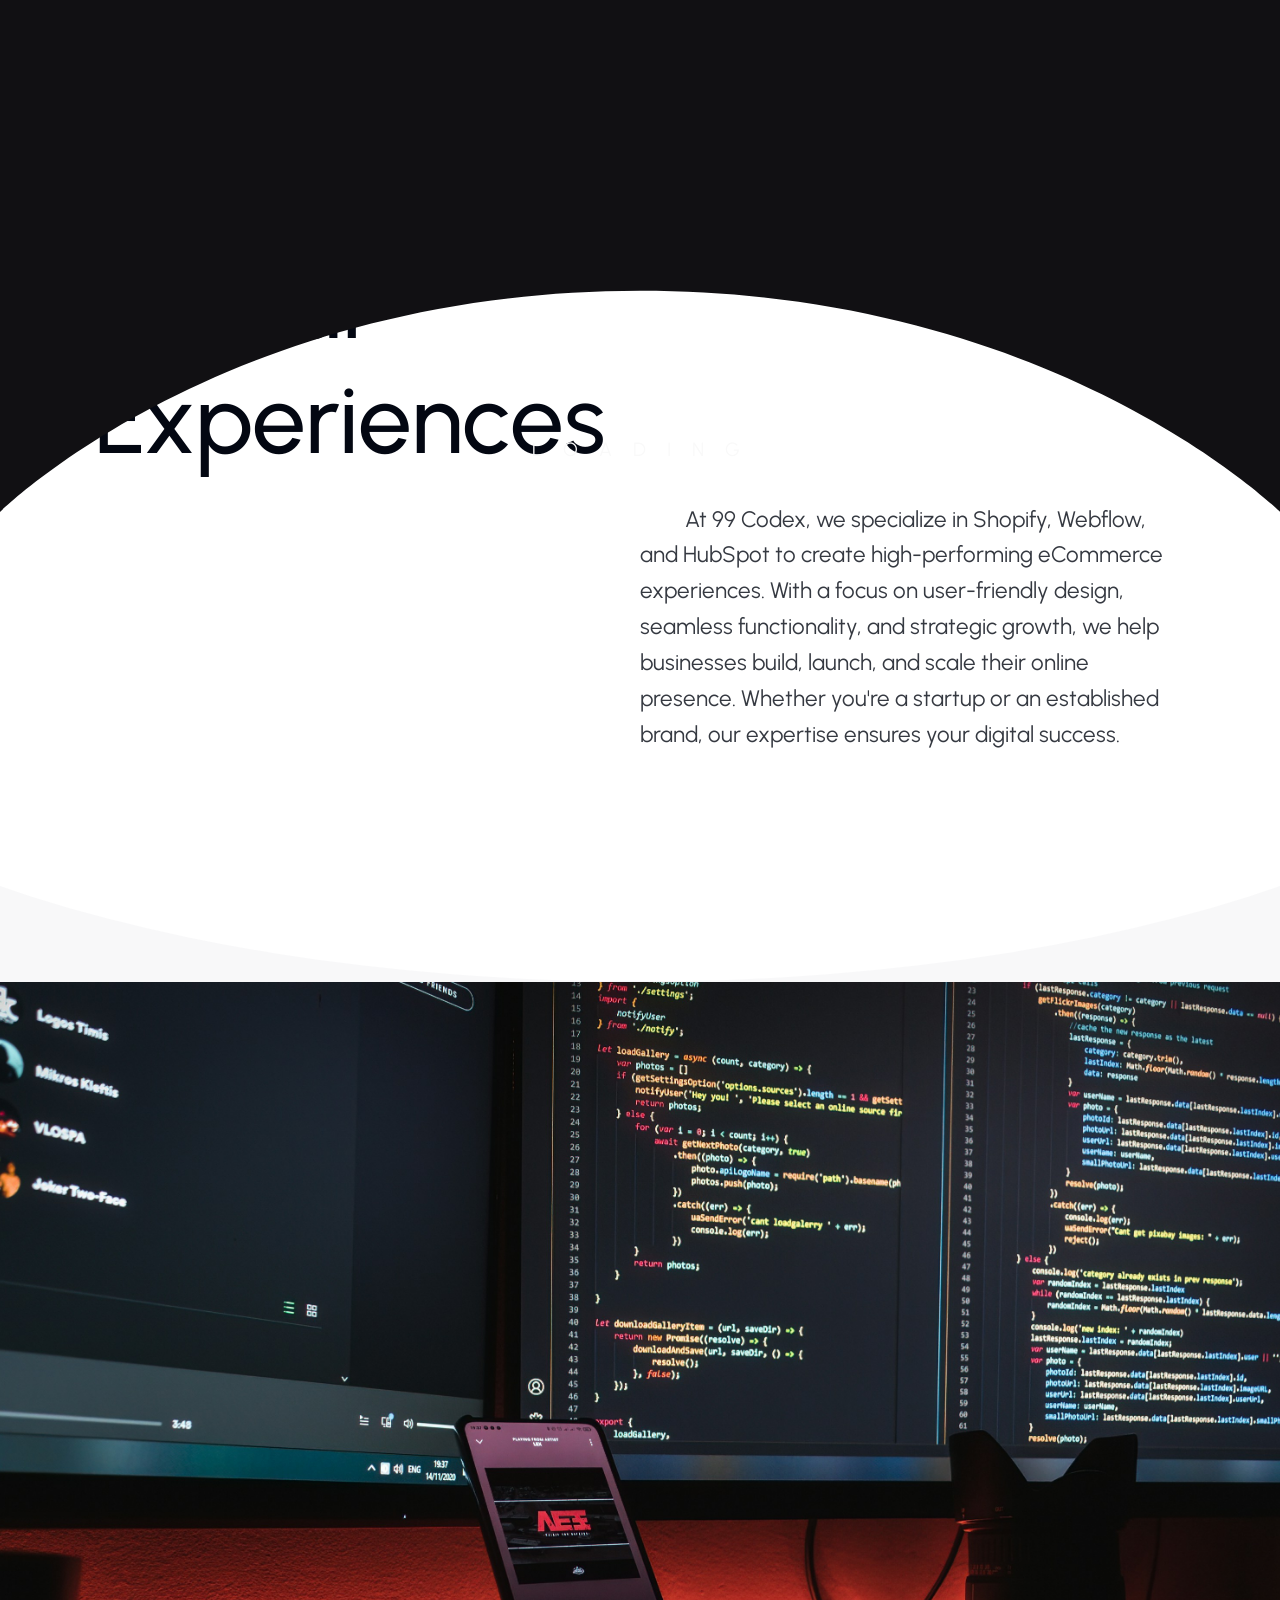
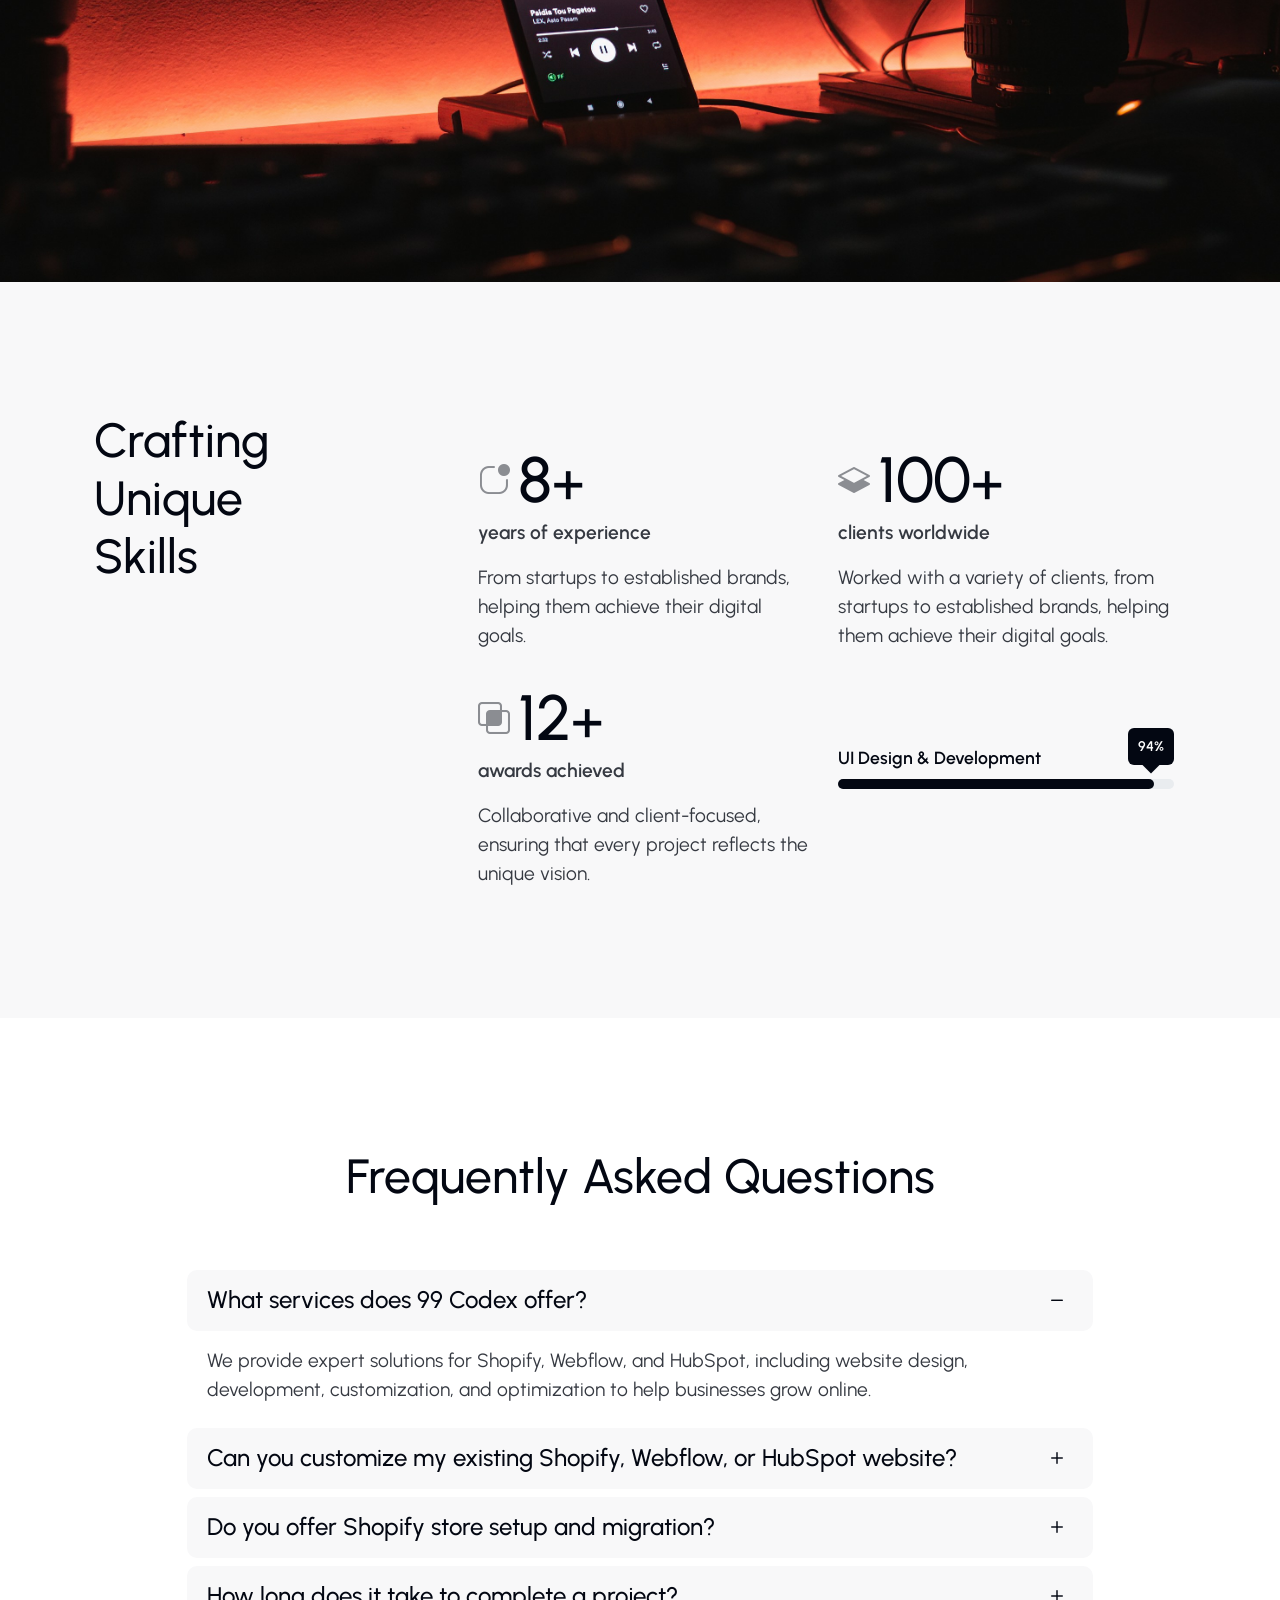
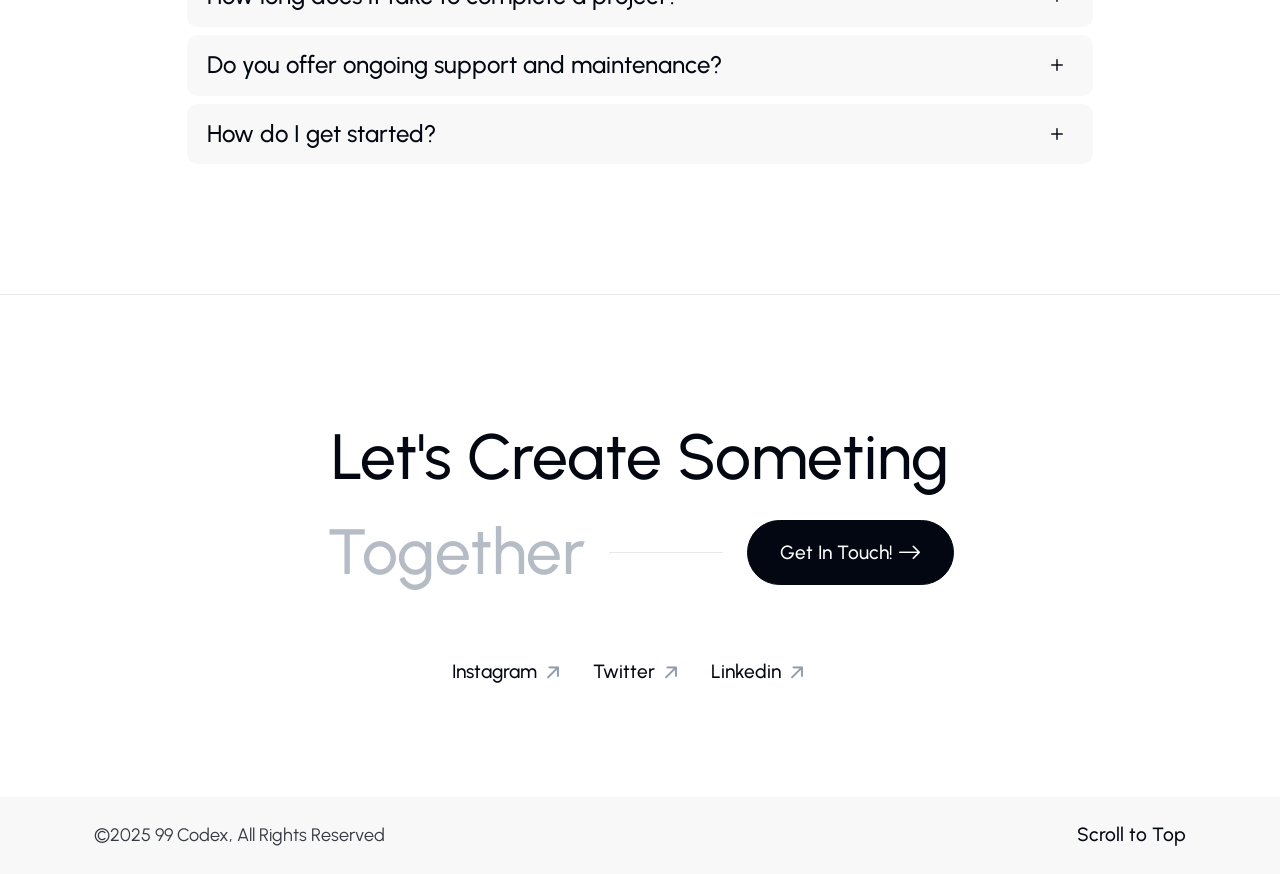
==== about.html @ dcf8f4c6 "site code" ====
<!doctype html>
<html class="no-js" lang="en">

<head>
	<meta charset="UTF-8">
	<meta name="description" content="">
	<meta http-equiv="X-UA-Compatible" content="IE=edge">
	<meta name="viewport" content="width=device-width, initial-scale=1, shrink-to-fit=no">
	<!-- The above 4 meta tags *must* come first in the head; any other head content must come *after* these tags -->

	<!-- Title  -->
	<title>99 CODEX</title>

	<!-- Favicon  -->
	<link rel="icon" href="assets/img/fav.png">

	<!-- ***** All CSS Files ***** -->

	<!-- Style css -->
	<link rel="stylesheet" href="assets/css/style.css">

</head>

<body>
	<!-- ***** Magic Cursor Area Start ***** -->
	<div id="magic-cursor">
		<div id="cursor"></div>
	</div>
	<!-- ***** Magic Cursor Area End ***** -->

	<!-- ***** Preloader Area Start ***** -->
	<div class="preloader">
		<svg viewBox="0 0 1000 1000" preserveAspectRatio="none">
			<path id="loader" d="M0,1005S175,995,500,995s500,5,500,5V0H0Z"></path>
		</svg>

		<!-- Loader Container -->
		<div class="loader-container">
			<div class="loaded">
				<span>L</span>
				<span>O</span>
				<span>A</span>
				<span>D</span>
				<span>I</span>
				<span>N</span>
				<span>G</span>
			</div>
		</div>
	</div>
	<!-- ***** Preloader Area End ***** -->

	<!-- ***** Main Area Start ***** -->
	<div class="main">
		<!-- ***** Header Start ***** -->
		<header id="header">
			<!-- Navbar -->
			<nav class="navbar navbar-expand">
				<div class="container header">
					<!-- Navbar Brand-->
					<div class="magnetic">
						<div class="magnetic">
							<a class="navbar-brand" href="index.html">
								<img class="logo-img" src="assets/img/logo-nbg.png">
							</a>
						</div>
					</div>
					<div class="ms-auto"></div>

					<!-- Navbar Nav -->
					<ul class="navbar-nav items d-none d-md-block">
						<li class="nav-item">
							<a href="index.html" class="nav-link">Home</a>
						</li>
						<li class="nav-item">
							<a href="portfolio.html" class="nav-link">Works</a>
						</li>
						<li class="nav-item">
							<a href="about.html" class="nav-link active">About</a>
						</li>
						<li class="nav-item">
							<a href="contact.html" class="nav-link">Contact</a>
						</li>
					</ul>

					<!-- Navbar Toggler -->
					<div class="navbar-toggler scrolled" data-bs-toggle="offcanvas" data-bs-target="#offcanvasRight">
						<div class="navbar-header">
							<div class="content">
								<div class="toggler-icon"></div>
								<span class="title">Menu</span>
							</div>
						</div>
					</div>

				</div>
			</nav>

			<div id="navbar-main" class="main">
				
			</div>
		</header>
		<!-- ***** Header End ***** -->

		<!-- ***** Main Wrapper Start ***** -->
		<div id="main-wrapper" class="main-wrapper">

			<!-- ***** Breadcrumb Area Start ***** -->
			<section id="home" class="breadcrumb-section">
				<div class="container">
					<div class="row justify-content-center align-items-center">
						<div class="col-12">
							<!-- Content -->
							<div class="content d-flex flex-column justify-content-between">
								<div class="heading w-60">
									<h1 class="title">Smart <img src="assets/img/ceo.jpeg" alt=""></h1>
									<div class="flex ms-auto">
										<span class="line animate-line my-3 my-md-0"></span>
										<h1 class="title">Digital Experiences</h1>
									</div>
								</div>
								<p class="sub-title w-50 mt-4 ms-auto">&nbsp; &nbsp; &nbsp; &nbsp; &nbsp;At 99 Codex, we specialize in Shopify, Webflow, and HubSpot to create high-performing eCommerce experiences. With a focus on user-friendly design, seamless functionality, and strategic growth, we help businesses build, launch, and scale their online presence. Whether you're a startup or an established brand, our expertise ensures your digital success.</p>
							</div>
						</div>
					</div>
				</div>
			</section>
			<!-- ***** Breadcrumb Area End ***** -->

			<!-- ***** Rounded Div Wrapper Area Start ***** -->
			<div class="content-round">
				<div class="rounded-div-wrapper">
					<div class="rounded-div">
						<div class="rounded-div-background"></div>
					</div>
				</div>
			</div>
			<!-- ***** Rounded Div Wrapper Area End ***** -->

		

			<section class="animated-image-container primary-bg p-0">
				<img class="animated-image" src="assets/img/aboutbanner.jpg" alt="">
			</section>

			<!-- ***** Skills Area Start ***** -->
			<section class="awards skills sticky primary-bg">
				<div class="container">
					<div class="row justify-content-between">
						<div class="col-12 col-lg-3">
							<!-- Intro -->
							<div class="intro">
								<h3 class="title">Crafting Unique Skills</h3>
							</div>
						</div>
						<div class="col-12 col-lg-8">
							<div class="row items">
								<!-- Item -->
								<div class="col-12 col-md-6 item">
									<div class="content">
										<div class="heading d-flex align-items-center">
											<i class="icon bi bi-app-indicator"></i>
											<h2 class="title m-0 ms-2">8<small>+</small></h2>
										</div>
										<span>years of experience</span>
										<p class="mt-3">From startups to established brands, helping them achieve their digital goals.</p>
									</div>
								</div>
								<!-- Item -->
								<div class="col-12 col-md-6 item">
									<div class="content">
										<div class="heading d-flex align-items-center">
											<i class="icon bi bi-layers-half"></i>
											<h2 class="title m-0 ms-2">100<small>+</small></h2>
										</div>
										<span>clients worldwide</span>
										<p class="mt-3">Worked with a variety of clients, from startups to established brands, helping them achieve their digital goals.</p>
									</div>
								</div>
								<!-- Item -->
								<div class="col-12 col-md-6 item">
									<div class="content">
										<div class="heading d-flex align-items-center">
											<i class="icon bi bi-intersect"></i>
											<h2 class="title m-0 ms-2">12<small>+</small></h2>
										</div>
										<span>awards achieved</span>
										<p class="mt-3">Collaborative and client-focused, ensuring that every project reflects the unique vision.</p>
									</div>
								</div>
								<!-- Item -->
								<div class="col-12 col-md-6 item align-self-center">
									<div id="skills" class="content mt-5 mt-md-0">
										<div class="progress">
											<span class="title">UI Design & Development</span>
											<div class="progress-bar" data-progress="94">
												<span>94%</span>
											</div>
										</div>
									</div>
								</div>
							</div>
						</div>
					</div>

					
				</div>
			</section>
			<!-- ***** Skills Area End ***** -->

			<!-- ***** FAQ Area Start ***** -->
			<section class="faq">
				<div class="container">
					<div class="row justify-content-center">
						<div class="col-12 text-center">
							<!-- Intro -->
							<div class="intro">
								<h3 class="title">Frequently Asked Questions</h3>
							</div>
						</div>
					</div>

					<div class="row justify-content-center mt-4">
						<div class="col-12 col-md-10">
							<!-- Brilio Accordion -->
							<div class="accordion accordion-flush" id="brilio-accordion">
								<!-- Accordion Item -->
								<div class="accordion-item">
									<h4 class="accordion-header">
										<button class="accordion-button collapsed" type="button" data-bs-toggle="collapse" data-bs-target="#collapseOne">
											What services does 99 Codex offer?
										</button>
									</h4>
									<div id="collapseOne" class="accordion-collapse collapse show" data-bs-parent="#brilio-accordion">
										<div class="accordion-body">We provide expert solutions for Shopify, Webflow, and HubSpot, including website design, development, customization, and optimization to help businesses grow online.</div>
									</div>
								</div>

								<!-- Accordion Item -->
								<div class="accordion-item">
									<h4 class="accordion-header">
										<button class="accordion-button collapsed" type="button" data-bs-toggle="collapse" data-bs-target="#collapseTwo">
											Can you customize my existing Shopify, Webflow, or HubSpot website?
										</button>
									</h4>
									<div id="collapseTwo" class="accordion-collapse collapse" data-bs-parent="#brilio-accordion">
										<div class="accordion-body">Yes! We can modify, optimize, and enhance your existing website to improve its design, functionality, and performance.</div>
									</div>
								</div>

								<!-- Accordion Item -->
								<div class="accordion-item">
									<h4 class="accordion-header">
										<button class="accordion-button collapsed" type="button" data-bs-toggle="collapse" data-bs-target="#collapseThree">
											Do you offer Shopify store setup and migration?
										</button>
									</h4>
									<div id="collapseThree" class="accordion-collapse collapse" data-bs-parent="#brilio-accordion">
										<div class="accordion-body">Absolutely! We can set up a new Shopify store from scratch or migrate your existing website to Shopify with a seamless transition.</div>
									</div>
								</div>

								<!-- Accordion Item -->
								<div class="accordion-item">
									<h4 class="accordion-header">
										<button class="accordion-button collapsed" type="button" data-bs-toggle="collapse" data-bs-target="#collapseFour">
											How long does it take to complete a project?
										</button>
									</h4>
									<div id="collapseFour" class="accordion-collapse collapse" data-bs-parent="#brilio-accordion">
										<div class="accordion-body">Project timelines vary based on complexity. A basic Shopify or Webflow site may take 1-2 weeks, while more advanced projects can take longer. We’ll provide a clear timeline after discussing your requirements.</div>
									</div>
								</div>

								<!-- Accordion Item -->
								<div class="accordion-item">
									<h4 class="accordion-header">
										<button class="accordion-button collapsed" type="button" data-bs-toggle="collapse" data-bs-target="#collapseFive">
											Do you offer ongoing support and maintenance?
										</button>
									</h4>
									<div id="collapseFive" class="accordion-collapse collapse" data-bs-parent="#brilio-accordion">
										<div class="accordion-body">Yes! We provide ongoing support, maintenance, and optimization services to keep your website running smoothly and efficiently.</div>
									</div>
								</div>

								<!-- Accordion Item -->
								<div class="accordion-item">
									<h4 class="accordion-header">
										<button class="accordion-button collapsed" type="button" data-bs-toggle="collapse" data-bs-target="#collapseFour">
											How do I get started?
										</button>
									</h4>
									<div id="collapseFour" class="accordion-collapse collapse" data-bs-parent="#brilio-accordion">
										<div class="accordion-body">Simply contact us with your project details, and we’ll schedule a consultation to understand your needs and provide the best solution.</div>
									</div>
								</div>
							</div>
						</div>
					</div>
				</div>
			</section>
			<!-- ***** FAQ Area End ***** -->

						<!-- ***** CTA Area Start ***** -->
						<section class="cta border-top border-light-subtle">
							<div class="container">
								<div class="row justify-content-center text-center">
									<div class="col-12 col-md-10 col-lg-7">
										<h2 class="title mb-0 mb-md-2">Let's Create Someting</h2>
										<div class="cta-text">
											<span class="line-item">Together</span>
											<span class="line"></span>
											<a class="btn magnetic-button" href="mailto:99codex.info@gmail.com">Get In Touch! <i class="icon bi bi-arrow-right ms-1"></i><span></span></a>
										</div>
			
										<!-- Socials -->
										<div class="socials mt-5">
											<nav class="nav justify-content-center">
												<a class="nav-link swap-icon" href="#">Instagram <i class="icon rotate bi bi-arrow-right-short"></i></a>
												<a class="nav-link swap-icon" href="#">Twitter <i class="icon rotate bi bi-arrow-right-short"></i></a>
												<a class="nav-link swap-icon" href="#">Linkedin <i class="icon rotate bi bi-arrow-right-short"></i></a>
											</nav>
										</div>
									</div>
								</div>
							</div>
						</section>
						<!-- ***** CTA Area End ***** -->
			
						<!-- ***** Footer Area Start ***** -->
						<footer class="footer-area">
							<div class="container">
								<div class="row">
									<div class="col-12">
										<div class="footer-content d-flex flex-wrap justify-content-center justify-content-md-between align-items-center py-4">
											<!-- Copyright -->
											<div class="copyright">&copy;2025 99 Codex, All Rights Reserved</div>
											<!-- Scroll To Top -->
											<div id="scroll-to-top" class="scroll-to-top mt-3 mt-sm-0">
												<a href="#header" class="smooth-anchor">Scroll to Top</a>
											</div>
										</div>
									</div>
								</div>
							</div>
						</footer>
						<!-- ***** Footer Area End ***** -->

			<!--====== Modal Search Area Start ======-->
			<div id="search" class="modal fade p-0">
				<div class="modal-dialog dialog-animated">
					<div class="modal-content h-100">
						<div class="modal-header" data-bs-dismiss="modal">
							Search <i class="far fa-times-circle icon-close"></i>
						</div>
						<div class="modal-body">

							<form class="row search-form">
								<div class="col-12 align-self-center">
									<div class="row">
										<div class="col-12 pb-3">
											<h2 class="search-title mt-0 mb-3">What are you looking for?</h2>
											<p>Enter your query now and find precisely what you seek.</p>
										</div>
									</div>
									<div class="row">
										<div class="col-12 input-group mt-md-4">
											<input type="text" placeholder="Enter your keywords">
										</div>
									</div>
									<div class="row">
										<div class="col-12 input-group align-self-center">
											<button class="btn content-btn mt-4">Search</button>
										</div>
									</div>
								</div>
							</form>
						</div>
					</div>
				</div>
			</div>
			<!--====== Modal Search Area End ======-->

			<!--====== Offcanvas Area Start ======-->
			<div class="offcanvas-wrapper">
				<!-- Navbar Toggler -->
				<div class="navbar-toggler" data-bs-toggle="offcanvas" data-bs-target="#offcanvasRight">
					<div class="navbar-header">
						<div class="content">
							<div class="toggler-icon"></div>
							<span class="title">Menu</span>
						</div>
					</div>
				</div>

				<!-- Offcanvas -->
				<div class="offcanvas offcanvas-end" id="offcanvasRight">
					<div class="fixed-nav-rounded-div">
						<div class="rounded-div-wrap">
							<div class="rounded-div"></div>
						</div>
					</div>

					<!-- Offcanvas Content -->
					<div class="offcanvas-content">
						<div class="offcanvas-navigation">
							<div class="offcanvas-header">
								<h5 class="offcanvas-title mt-0">Navigation</h5>
							</div>

							<hr>

							<!-- Navigation Menu -->
							<div class="offcanvas-body">
								<ul class="navbar-nav menu pt-md-4">
									<li class="nav-item">
										<a href="index.html" class="nav-link">Home <span class="item-count">(01)</span></a>
									</li>
									<li class="nav-item">
										<a href="portfolio.html" class="nav-link">Works <span class="item-count">(02)</span></a>
									</li>
									<li class="nav-item">
										<a href="about.html" class="nav-link active">About <span class="item-count">(03)</span></a>
									</li>
									<li class="nav-item">
										<a href="contact.html" class="nav-link">Contact <span class="item-count">(04)</span></a>
									</li>
								</ul>
							</div>
						</div>

						<!-- Offcanvas Social -->
						<div class="offcanvas-social">
							<div class="offcanvas-header">
								<h5 class="offcanvas-title mt-0">Socials</h5>
							</div>

							<hr>

							<!-- Socials -->
							<div class="socials offcanvas-body">
								<nav class="nav">
									<a class="nav-link swap-icon" href="#">Instagram <i class="icon rotate bi bi-arrow-right-short"></i></a>
									<a class="nav-link swap-icon" href="#">Twitter <i class="icon rotate bi bi-arrow-right-short"></i></a>
									<a class="nav-link swap-icon" href="#">Linkedin <i class="icon rotate bi bi-arrow-right-short"></i></a>
								</nav>
							</div>
						</div>
					</div>
				</div>
			</div>
			<!--====== Offcanvas Area End ======-->

		</div>
		<!-- ***** Main Wrapper End ***** -->

	</div>
	<!-- ***** Main Area End ***** -->


	<!-- ***** All jQuery Plugins ***** -->

	<!-- jQuery(necessary for all JavaScript plugins) -->
	<script src="assets/js/vendor/jquery.min.js"></script>

	<!-- Bootstrap js -->
	<script src="assets/js/vendor/popper.min.js"></script>
	<script src="assets/js/vendor/bootstrap.min.js"></script>

	<!-- Plugins js -->
	<script src="assets/js/vendor/all.min.js"></script>
	<script src="assets/js/vendor/gsap.min.js"></script>
	<script src="assets/js/vendor/ScrollTrigger.min.js"></script>
	<script src="assets/js/vendor/lenis.min.js"></script>
	<script src="assets/js/vendor/SplitType.min.js"></script>
	<script src="assets/js/vendor/shuffle.min.js"></script>
	<script src="assets/js/vendor/gallery.min.js"></script>
	<script src="assets/js/vendor/slider.min.js"></script>

	<!-- Main js -->
	<script src="assets/js/main.js"></script>
</body>

</html>
---- assets/css/style.css ----
/*----------------------------------------------
*
* [Main Stylesheet]
*
* Theme    : 99Codex
* Version  : 1.0
* Author   : 99Codex
* 
----------------------------------------------*/
/*----------------------------------------------
*
* [Font Import]
*
* Urbanist    : https://fonts.google.com
*
----------------------------------------------*/
@import url("https://fonts.googleapis.com/css2?family=Urbanist:ital,wght@0,100..900;1,100..900&display=swap");
@import url("https://fonts.googleapis.com/css2?family=Material+Symbols+Outlined:opsz,wght,FILL,GRAD@24,400,0,0");
/*----------------------------------------------

[ALL CONTENTS]

1. Import
2. Root
3. Reset
4. General
5. Section
6. Helper Class
7. Header
8. Feature
9. Modal
10. Blog
11. All Media Queries

----------------------------------------------*/
/*----------------------------------------------
1. Import
----------------------------------------------*/
/* #region Import */
@import url(vendor/bootstrap.min.css);
@import url(vendor/animate.min.css);
@import url(vendor/all.min.css);
@import url(vendor/icons.min.css);
@import url(vendor/bootstrap-icons.min.css);
@import url(vendor/slider.min.css);
@import url(vendor/gallery.min.css);
/* #endregion Import */
/*----------------------------------------------
2. Root
----------------------------------------------*/
/* #region Root */
:root {
  --primary-font: "Urbanist", sans-serif;
  --secondary-font: "Urbanist", sans-serif;
  --body-font-size: 1.2rem;
  --h1-size: 6rem;
  --h1-weight: 500;
  --h2-size: 4rem;
  --h2-weight: 500;
  --h3-size: 3rem;
  --h3-weight: 500;
  --h4-size: 2rem;
  --h4-weight: 500;
  --h5-size: 1.5rem;
  --h5-weight: 500;
  --h6-size: 1.2rem;
  --h6-weight: 500;
  --p-size: 1.2rem;
  --p-weight: 400;
  --header-bg-color: #121117;
  --nav-brand-height: 55px;
  --top-nav-item-color: #030712;
  --nav-item-color: #121117;
  --primary-color: #5700EF;
  --secondary-color: #FFDDB7;
  --white-color: #f9f9f9;
  --black-color: #040402;
  --grey-color: #f3f5f7;
  --dark-grey-color: #191919;
  --primary-t-color: #030712;
  --primary-t-color-2: #B6BCC6;
  --primary-t-color-3: #565960;
  --secondary-t-color: #f9f9f9;
  --secondary-t-color-2: #a6abb4;
  --primary-p-color: #353941;
  --secondary-p-color: #909DAC;
  --primary-b-color: #8b8d92;
  --secondary-b-color: #8b8d92;
  --primary-l-color: #e5e7eb;
  --secondary-l-color: #dddddd;
  --valid-color: #007a4d;
  --invalid-color: #e34f4f;
  --primary-bg-color: #f8f8f9;
  --primary-bg-color-2: #e8eaed;
  --primary-bg-color-3: #e5e5e5;
  --secondary-bg-color: #111013;
  --secondary-bg-color-2: #1C1B1E;
  --secondary-bg-color-3: #191919;
  --primary-border-radius: 10px;
  --card-bg-color: #16182d;
  --footer-bg-color: #f8f8f9;
  --transform-scale: scale3d(1.06, 1.06, 1.06);
  --transition-function: cubic-bezier(.645, .045, .355, 1);
  --transition-duration: 0.35s;
}

/* #endregion Root */
/*----------------------------------------------
3. Reset
HTML5 display-role reset for older browsers
----------------------------------------------*/
/* #region Reset */
a,
abbr,
acronym,
address,
applet,
article,
aside,
audio,
b,
big,
blockquote,
body,
canvas,
caption,
center,
cite,
code,
dd,
del,
details,
dfn,
div,
dl,
dt,
em,
embed,
fieldset,
figcaption,
figure,
footer,
form,
h1,
h2,
h3,
h4,
h5,
h6,
header,
hgroup,
html,
i,
iframe,
img,
ins,
kbd,
label,
legend,
li,
mark,
menu,
nav,
object,
ol,
output,
p,
pre,
q,
ruby,
s,
samp,
section,
small,
span,
strike,
strong,
sub,
summary,
sup,
table,
tbody,
td,
tfoot,
th,
thead,
time,
tr,
tt,
u,
ul,
var,
video {
  margin: 0;
  padding: 0;
  border: 0;
  font-size: 100%;
  vertical-align: baseline;
}

article,
aside,
details,
figcaption,
figure,
footer,
header,
hgroup,
menu,
nav,
section {
  display: block;
}

html {
  overflow-x: hidden;
}

body {
  padding: 0 !important;
  font-family: var(--secondary-font);
  font-size: var(--body-font-size);
  color: var(--primary-p-color);
}
body.odd {
  background-color: var(--secondary-bg-color);
  color: var(--secondary-p-color);
}

ol,
ul {
  padding-left: 20px;
}

ol {
  list-style: decimal;
}

ul {
  list-style: disc;
}

ul ul {
  list-style: circle;
}

pre,
code {
  display: block;
  margin: 1rem 0;
  padding: 1rem;
  background-color: var(--primary-bg-color);
  border-left: 5px solid var(--primary-bg-color-2);
  border-radius: var(--primary-border-radius);
  color: rgba(var(--bs-link-color-rgb), var(--bs-link-opacity, 1));
}

code {
  display: inline-block;
  margin: 0;
  padding: 3px 6px;
  border: none;
  border-radius: calc(var(--primary-border-radius) / 2);
}

blockquote,
q {
  display: block;
  margin: 1rem 0;
  quotes: none;
  quotes: none;
  font-style: italic;
  font-weight: 500;
  padding: 1rem 1.5rem;
  background-color: var(--primary-bg-color);
  border-left: 5px solid var(--primary-bg-color-2);
  border-radius: var(--primary-border-radius);
}

blockquote:before,
blockquote:after,
q:before,
q:after {
  content: "";
  content: none;
}

blockquote p,
q p {
  margin: 0;
}

.blockquote {
  font-size: 2rem;
  font-weight: 500;
  color: var(--primary-t-color);
}
@media (max-width: 575px) {
  .blockquote {
    font-size: 1.5rem;
  }
}

figure {
  margin-bottom: 1.5rem;
}

figcaption {
  padding: 1rem 1.5rem;
  border-left: 5px solid var(--primary-bg-color-3);
}

.blockquote-footer {
  padding-top: 0;
  font-size: 1.2rem;
}

html.lenis {
  height: auto;
}

.lenis.lenis-smooth {
  scroll-behavior: auto;
}
.lenis.lenis-smooth [data-lenis-prevent] {
  overscroll-behavior: contain;
}
.lenis.lenis-stopped {
  overflow: hidden;
}
.lenis.lenis-scrolling iframe {
  pointer-events: none;
}

/* #endregion Reset */
/*----------------------------------------------
4. General
----------------------------------------------*/
/* #region General */
::-moz-selection {
  background: rgba(166, 175, 189, 0.3);
}

::selection {
  background: rgba(166, 175, 189, 0.3);
}

::-moz-selection {
  background: rgba(166, 175, 189, 0.3);
}

*,
*:after,
*:before {
  box-sizing: border-box;
}

a:not(.btn),
a:link:not(.btn),
a:visited:not(.btn),
a:hover:not(.btn),
a:active:not(.btn) {
  font-size: 1.2rem;
  font-weight: 500;
  line-height: 1.5;
  text-decoration: none;
  transition: all 0.4s ease-out 0s;
}

a:not([href]),
a:not([href]):hover,
a:not([href]) i,
a:not([href]) i:hover {
  color: var(--primary-b-color);
}

p {
  margin: 1.5rem 0;
  font-size: var(--p-size);
  font-weight: var(--p-weight);
  line-height: 1.5;
  -ms-word-wrap: break-word;
  word-wrap: break-word;
}
p:first-child {
  margin-top: 0;
}
p:last-child {
  margin-bottom: 0;
}

h1 {
  margin-bottom: 1.5rem;
  font-size: var(--h1-size);
  font-weight: var(--h1-weight);
  line-height: 1.2;
  font-family: var(--primary-font);
  color: var(--primary-t-color);
  -ms-word-wrap: break-word;
  word-wrap: break-word;
}
h1 em {
  display: block;
  font-size: var(--h2-size);
  font-weight: 300;
}

h2 {
  margin: 1.5rem 0;
  font-size: var(--h2-size);
  font-weight: var(--h2-weight);
  line-height: 1.2;
  font-family: var(--primary-font);
  color: var(--primary-t-color);
  -ms-word-wrap: break-word;
  word-wrap: break-word;
}

h3 {
  margin: 1.5rem 0;
  font-size: var(--h3-size);
  font-weight: var(--h3-weight);
  line-height: 1.2;
  font-family: var(--primary-font);
  color: var(--primary-t-color);
  -ms-word-wrap: break-word;
  word-wrap: break-word;
}

h4 {
  margin: 1.5rem 0;
  font-size: var(--h4-size);
  font-weight: var(--h4-weight);
  line-height: 1.2;
  font-family: var(--primary-font);
  color: var(--primary-t-color);
  -ms-word-wrap: break-word;
  word-wrap: break-word;
}

h5 {
  margin: 1.5rem 0;
  font-size: var(--h5-size);
  font-weight: var(--h5-weight);
  line-height: 1.2;
  font-family: var(--primary-font);
  color: var(--primary-t-color);
  -ms-word-wrap: break-word;
  word-wrap: break-word;
}

h6 {
  margin: 1.5rem 0;
  font-size: var(--h6-size);
  font-weight: var(--h6-weight);
  line-height: 1.2;
  font-family: var(--primary-font);
  color: var(--primary-t-color);
  -ms-word-wrap: break-word;
  word-wrap: break-word;
}

.odd h1,
.odd h2,
.odd h3,
.odd h4,
.odd h5,
.odd h6 {
  color: var(--white-color);
}

b,
strong {
  font-weight: 600;
}

li {
  margin: 0.5rem 0;
  font-size: 1.2rem;
  font-weight: 400;
  line-height: 1.5;
}

img {
  max-width: 100%;
  height: auto;
  vertical-align: middle;
}

table {
  border-collapse: collapse;
  border-spacing: 10px;
}
table td {
  padding: 0.7rem 0.7rem 0.7rem 0;
}
table th {
  padding: 10px 0;
}

dt {
  margin: 15px 0;
}

address {
  margin-bottom: 1rem;
}

form {
  width: 100%;
}

input,
textarea,
select {
  height: 50px;
  background: no-repeat;
  box-shadow: none;
  padding: 0.7rem 1rem;
  border-color: var(--primary-l-color);
  border-width: 2px;
  border-radius: 2px;
}
input:focus,
textarea:focus,
select:focus {
  background: no-repeat;
  color: inherit;
  outline: none;
  border-color: inherit;
  box-shadow: none;
}

input {
  border-color: var(--primary-p-color);
  color: var(--primary-p-color);
}
input:focus {
  border-color: var(--primary-t-color);
  color: var(--primary-t-color);
}
input[type=radio] {
  height: initial;
}
input[type=submit] {
  border: 1px solid;
  padding: 2.5px 10px;
  display: block;
  width: fit-content;
  max-width: 200px;
  text-align: center;
  color: var(--primary-color);
}
input[type=submit]:hover {
  background-color: var(--primary-color);
  color: var(--primary-b-color);
  border-color: var(--primary-color);
}
input[type=checkbox] {
  width: 20px;
  height: 20px;
}

textarea {
  height: 100px;
  resize: none;
  border-color: var(--primary-p-color);
  color: var(--primary-t-color);
}
textarea:focus {
  border-color: var(--primary-t-color);
  color: var(--primary-t-color);
}

select {
  appearance: none;
  text-indent: 1px;
  text-overflow: "";
  line-height: 1.2;
  border-color: var(--primary-l-color);
  color: var(--primary-t-color);
}
select option {
  color: #2f323a;
}
select:focus {
  border-color: var(--primary-t-color);
  color: var(--primary-t-color);
}

hr {
  margin: 35px 0;
  border-top: 1px dashed var(--primary-l-color);
}

table {
  width: 100%;
}

tr:not(:last-child) {
  border-bottom: 1px solid;
  border-color: var(--primary-l-color);
}

td {
  padding: 10px 0;
}

/* #endregion General */
/*----------------------------------------------
5. Section
----------------------------------------------*/
/* #region Section */
section {
  width: 100%;
  padding: 130px 0;
  background-size: cover;
  background-attachment: fixed;
  background-position: center;
}

main {
  padding: 0;
}

aside {
  padding: 0;
}

.row {
  margin-left: 0;
  margin-right: 0;
}

.vh-100 {
  height: 100vh;
}

.vh-75 {
  height: 75vh;
}

.clearfix {
  display: block;
  content: "";
  clear: both;
}

/* #endregion Section */
/*----------------------------------------------
6. Helper Class
----------------------------------------------*/
/* #region Helper Class */
#magic-cursor {
  position: absolute;
  top: 0;
  left: 0;
  z-index: 10000;
  width: 30px;
  height: 30px;
  pointer-events: none;
  transition: opacity 0.2s ease-in-out 0.5s;
}
#magic-cursor #cursor {
  position: fixed;
  display: flex;
  flex-direction: column;
  justify-content: center;
  width: 40px;
  height: 40px;
  margin-top: -20px;
  margin-left: -20px;
  box-sizing: border-box;
  border: 2px solid var(--secondary-p-color);
  border-radius: 50%;
  pointer-events: none;
  opacity: 0;
}
#magic-cursor #cursor.hovered {
  opacity: 0 !important;
  transition: opacity 0.3s;
}

.preloader {
  position: fixed;
  top: 0;
  left: 0;
  height: 100vh;
  width: 100%;
  display: flex;
  justify-content: center;
  align-items: center;
  background: transparent;
  overflow: hidden;
  z-index: 99999;
}
.preloader svg {
  position: absolute;
  top: 0;
  height: 110vh;
  width: 100vw;
  fill: var(--secondary-bg-color);
}
.preloader .loader-container .loaded {
  font-size: 1.2rem;
  font-weight: 400;
  color: var(--white-color);
  text-transform: uppercase;
  letter-spacing: 8px;
  z-index: 99;
}
.preloader .loader-container .loaded span {
  animation: loader-animation 1s infinite alternate;
}
.preloader .loader-container .loaded span:nth-child(1) {
  animation-delay: 0s;
}
.preloader .loader-container .loaded span:nth-child(2) {
  animation-delay: 0.1s;
}
.preloader .loader-container .loaded span:nth-child(3) {
  animation-delay: 0.2s;
}
.preloader .loader-container .loaded span:nth-child(4) {
  animation-delay: 0.3s;
}
.preloader .loader-container .loaded span:nth-child(5) {
  animation-delay: 0.4s;
}
.preloader .loader-container .loaded span:nth-child(6) {
  animation-delay: 0.5s;
}
.preloader .loader-container .loaded span:nth-child(7) {
  animation-delay: 0.6s;
}

@keyframes loader-animation {
  0% {
    opacity: 1;
  }
  100% {
    opacity: 0;
  }
}
.avatar-sm {
  height: 3rem;
  width: 3rem;
}

.avatar-md {
  height: 4rem;
  width: 4rem;
}

.avatar-lg {
  height: 5rem;
  width: 5rem;
}

.avatar-max-lg {
  height: 6rem;
  width: 6rem;
}

.intro {
  position: relative;
  flex-wrap: wrap;
  gap: 1rem;
  margin-bottom: 40px;
  z-index: 1;
}
.intro .title {
  margin: 0;
}
.intro .btn:hover {
  opacity: 0.6;
}
.intro .flex span {
  font-size: 1.1rem;
  font-weight: 600;
  text-transform: uppercase;
}
.intro .flex span.line {
  max-width: 6rem;
}
@media (max-width: 575px) {
  .intro .flex span.line {
    max-width: 4rem;
  }
}

.icon-rotate {
  transform: rotate(-45deg);
}

.clip-text, .counter-item .title, .cd-words-wrapper b {
  background-image: linear-gradient(-47deg, #8012ff 0%, var(--primary-t-color-2) 100%);
  background-clip: text;
  -webkit-text-fill-color: transparent;
}

.list-group-item {
  margin: 0;
  background: none;
  font-size: 1.2rem;
  padding-right: 0;
  padding-left: 0;
  background-color: transparent;
  color: var(--primary-p-color);
  border-color: var(--primary-l-color);
}
.list-group-item a {
  transition: 0.3s;
}

.odd .list-group-item {
  color: var(--secondary-p-color);
  border-color: #404040;
}

.post-holder {
  list-style: none;
  width: 100%;
  background-color: var(--primary-bg-color);
  border-left: 5px solid var(--primary-bg-color-2);
  border-radius: var(--primary-border-radius);
  padding: 25px;
  margin-top: 35px;
}

.posted-on a:not(.btn) {
  font-weight: 600;
  color: var(--primary-t-color);
}
.posted-on a:not(.btn):hover {
  opacity: 0.6;
}

.list-group .list-group-item .icon {
  margin-right: 0.5rem;
  line-height: 1.5;
  color: var(--primary-p-color);
}

.odd .list-group-item .icon {
  color: var(--secondary-p-color);
}

.btn {
  position: relative;
  display: inline-flex;
  align-items: center;
  font-size: 1.2rem;
  font-weight: 500;
  color: var(--white-color);
  line-height: 1;
  text-align: center;
  padding: 1.2rem 2rem;
  background-color: var(--primary-t-color);
  border-color: var(--primary-t-color);
  border-radius: 100px;
  outline: 0 none;
  cursor: pointer;
  z-index: 1;
  transition: all var(--transition-function) var(--transition-duration);
}
.btn:hover, .btn:focus, .btn:active {
  background-color: var(--primary-t-color);
  border-color: var(--primary-t-color);
  opacity: 0.9;
}
.btn.magnetic-button {
  overflow: hidden;
  color: #ffffff;
  z-index: 0;
}
.btn.magnetic-button .icon {
  font-size: 1.5rem;
}
.btn.magnetic-button span {
  position: absolute;
  width: 0;
  height: 0;
  border-radius: 50%;
  background-color: #ffffff;
  transition: width 0.4s ease-in-out, height 0.4s ease-in-out;
  transform: translate(-50%, -50%);
  z-index: -1;
}
.btn.magnetic-button:hover {
  color: var(--primary-t-color);
}
.btn.magnetic-button:hover span {
  width: 225%;
  height: 562.5px;
}
.btn.magnetic-button:active {
  color: var(--primary-t-color);
}
.btn.btn-outline {
  background-color: transparent;
  color: var(--primary-t-color);
}
.btn.btn-outline .icon-arrow:not(:hover) {
  -webkit-filter: none;
  filter: none;
}
.btn.btn-outline span {
  background-color: var(--primary-t-color);
}
.btn.magnetic-button.btn-outline:hover {
  color: var(--white-color);
}
.btn.content-btn {
  padding: 0.875rem 1.5rem;
}

.btn-smaller {
  font-size: 0.9rem;
  padding: 12px 18px;
}

.button-group {
  margin-top: 30px;
}
.button-group a {
  margin-right: 10px;
}
.button-group a:last-child {
  margin-right: 0;
}
@media (max-width: 575px) {
  .button-group a {
    margin-top: 0;
    margin-right: 5px;
  }
  .button-group a:last-child {
    margin-top: 0.5rem;
  }
  .button-group a .btn {
    padding: 12px 20px;
  }
}

/* #endregion Helper Class */
/*----------------------------------------------
7. Header
----------------------------------------------*/
/* #region Header */
header {
  position: relative;
  z-index: 999;
  background-color: #fff;
}
header .navbar-expand {
  position: fixed;
  top: 0;
  z-index: 2;
  width: 100%;
  padding: 20px 25px;
  pointer-events: initial;
}
header .navbar-expand .navbar-brand {
  padding: 0;
  font-size: 1.5rem;
  font-weight: 600;
  line-height: 0;
  color: var(--top-nav-item-color);
}
header .navbar-expand .navbar-brand i {
  font-style: initial;
  font-weight: bold;
  font-size: 1.8rem;
  color: var(--primary-color);
}
header .navbar-expand .navbar-brand img {
  height: var(--nav-brand-height);
}
header .navbar-expand .navbar-nav {
  display: inline-block;
}
header .navbar-expand .navbar-nav .nav-item {
  margin: 0;
  display: inline-flex;
  vertical-align: middle;
}
header .navbar-expand .navbar-nav .nav-item .nav-link {
  position: relative;
  padding-right: 1rem;
  padding-left: 1rem;
  font-weight: 600;
  color: var(--top-nav-item-color);
}
header .navbar-expand .navbar-nav .nav-item .nav-link::after {
  position: absolute;
  content: "";
  bottom: -0.5em;
  left: 50%;
  display: block;
  width: calc(clamp(16px, 1.2vw, 19px) / 2.75);
  height: calc(clamp(16px, 1.2vw, 19px) / 2.75);
  border-radius: 50%;
  background: var(--top-nav-item-color);
  transform: translate(-50%, -50%) scale(0) rotate(0.001deg);
  transition: all 0.3s cubic-bezier(0.7, 0, 0.3, 1);
  will-change: transform;
}
header .navbar-expand .navbar-nav .nav-item .nav-link:hover, header .navbar-expand .navbar-nav .nav-item .nav-link.active {
  opacity: 0.6;
}
header .navbar-expand .navbar-nav .nav-item .nav-link:hover::after {
  transform: translate(-50%, -50%) scale(1) rotate(0.001deg);
}
header .navbar-expand .navbar-nav .dropdown-menu .nav-link.title {
  font-weight: 600;
  color: var(--primary-t-color);
  opacity: 0.8;
}
header .navbar-expand .navbar-nav .dropdown-menu .nav-link:not(.btn) {
  display: flex;
  align-items: center;
  justify-content: space-between;
  padding: 0.625rem 1.25rem;
  font-weight: 500;
  color: var(--nav-item-color);
}
header .navbar-expand .navbar-nav .dropdown-menu .nav-link:not(.btn):not(.title):hover {
  color: var(--primary-color);
}
header .navbar-expand .navbar-nav i.icon-arrow-down {
  position: relative;
  top: 1.5px;
  margin: 0 0 0 0.3rem;
  font-size: 12px;
  font-weight: 600;
}
header .navbar-expand .navbar-nav i.icon-arrow-right {
  position: relative;
  left: 5px;
  top: 0;
  margin: 0 0 0 0.3rem;
  font-size: 10px;
  font-weight: 600;
}
header .navbar-expand .navbar-nav .icons i {
  font-weight: 400;
}
header .navbar-expand .navbar-brand {
  color: var(--top-nav-item-color);
}
header .navbar-expand .dropdown .dropdown-menu {
  top: 100%;
  background-color: var(--primary-bg-color-2);
  width: max-content;
  min-width: 14.375rem;
  display: block;
  padding: 0.625rem 0;
  visibility: hidden;
  opacity: 0;
  border: none;
  border-radius: 2px;
  box-shadow: 0px 0px 15px 0px rgba(0, 0, 0, 0.1);
  transform: translateY(20px);
}
header .navbar-expand .dropdown .dropdown-menu .dropdown-menu {
  position: absolute;
  top: -8px;
  left: 100%;
}
header .navbar-expand .dropdown .dropdown-item.active, header .navbar-expand .dropdown .dropdown-item:hover, header .navbar-expand .dropdown .dropdown-item:active {
  color: inherit;
  text-decoration: none;
  background-color: inherit;
  box-shadow: none;
  outline: none;
}
header .navbar-expand .dropdown:hover > .dropdown-menu {
  visibility: unset;
  opacity: 1;
  margin: 0;
  transform: translateY(0px);
  transition-timing-function: ease;
  transition-duration: 0.4s;
  transition-property: opacity, transform;
}

.navbar-holder {
  position: relative;
  z-index: -100;
  min-height: auto;
  pointer-events: none;
  background-color: var(--section-1-bg-color);
}

.menu .navbar-nav {
  font-size: 1.5rem;
  font-weight: 400;
  line-height: 1;
}
.menu .navbar-nav i.icon-arrow-down {
  font-size: 18px;
}
.menu .nav-item {
  margin: 0;
}
.menu .nav-item .item-count {
  position: absolute;
  top: 10px;
  left: calc(100% + 5px);
  font-size: 1.5rem;
  color: var(--secondary-p-color);
  visibility: hidden;
}
.menu .nav-link {
  position: relative;
}
.menu .nav-link:not(.btn) {
  font-size: 3rem;
  font-weight: 500;
  color: var(--white-color);
  display: table-cell;
  padding: 10px 5px;
}
.menu .nav-link:not(.btn):hover {
  opacity: 0.6;
}
.menu .nav-link.active:not(.btn) {
  opacity: 0.6;
}
.menu .nav-link.active .item-count {
  visibility: visible;
}
.menu .dropdown .dropdown-menu {
  display: none;
  width: 100%;
  visibility: visible;
  opacity: 1;
  background: none;
  box-shadow: none;
  border: none;
  text-align: center;
  padding: 0 0 0 20px;
  margin: 0 0 15px;
  list-style: none;
  color: var(--secondary-p-color);
}
.menu .dropdown .dropdown-menu .dropdown-menu {
  position: relative;
  top: initial;
  left: initial;
}
.menu .dropdown .dropdown-menu.show {
  display: block;
}
.menu .dropdown .dropdown-menu .left,
.menu .dropdown .dropdown-menu .right {
  width: 50%;
}
.menu .dropdown .dropdown-menu .nav-link.title {
  font-weight: 600;
  color: var(--primary-t-color);
  border: none;
  opacity: 0.8;
}
.menu .dropdown .dropdown-menu .nav-link:hover {
  color: var(--primary-color);
}
.menu .dropdown .dropdown-menu .nav-item .nav-link {
  font-size: 1rem;
  font-weight: 400;
  background: none;
  color: var(--primary-p-color);
  display: flex;
  justify-content: space-between;
  width: calc(100% - 12px);
  vertical-align: top;
  padding: 0;
  margin: 0 5px 16px;
  border-radius: 4px;
  text-align: left;
}
.menu .dropdown:first-child {
  margin-top: 0;
}
.menu .dropdown-menu .dropdown > .nav-link:first-child {
  font-size: 1rem;
  font-weight: 600;
}

.socials .nav-link {
  position: relative;
  display: flex;
  align-items: center;
  margin: 0 0.25rem;
  padding-left: 0;
  color: var(--primary-t-color);
}
.socials .nav-link::after {
  position: absolute;
  content: "";
  height: 2px;
  width: 0;
  bottom: 5px;
  background-color: var(--primary-t-color);
  visibility: hidden;
  opacity: 0;
  transition: all 0.3s ease 0s;
}
.socials .nav-link:hover::after {
  width: calc(100% - 1.2em);
  visibility: visible;
  opacity: 1;
}
.socials .nav-link .icon {
  margin-left: 0.2em;
  font-size: 1.3rem;
  color: var(--secondary-p-color);
}

.comments.socials .nav-link:hover::after {
  width: 100%;
}

.offcanvas-wrapper {
  position: fixed;
  top: 21%;
  right: 3%;
  z-index: 2;
}
.offcanvas-wrapper .offcanvas {
  background-color: var(--primary-t-color);
  transition-property: transform, rotate;
}
.offcanvas-wrapper .offcanvas.offcanvas-end {
  width: auto;
  border: none;
  transform: translate(calc(100% + 6vw), 0) rotate(0.001deg);
}
@media (max-width: 576px) {
  .offcanvas-wrapper .offcanvas.offcanvas-end {
    width: 100%;
  }
}
.offcanvas-wrapper .offcanvas.show:not(.hiding), .offcanvas-wrapper .offcanvas.showing {
  transform: translate(0, 0) rotate(0.001deg);
}
.offcanvas-wrapper .offcanvas .fixed-nav-rounded-div {
  position: absolute;
  top: 0;
  left: 1px;
  z-index: -1;
  height: 100%;
  transform: translateX(-100%);
}
.offcanvas-wrapper .offcanvas .fixed-nav-rounded-div .rounded-div-wrap {
  width: 6vw;
  height: 100%;
  transition: var(--animation-slow);
  transition: all 0.85s cubic-bezier(0.7, 0, 0.2, 1);
  will-change: width;
}
.offcanvas-wrapper .offcanvas .fixed-nav-rounded-div .rounded-div-wrap .rounded-div {
  position: absolute;
  content: "";
  top: 50%;
  left: 50%;
  z-index: -1;
  display: block;
  width: 775%;
  height: 150%;
  background: var(--primary-t-color);
  border-radius: 50%;
  transform: translate(-6.5%, -50%);
}
.offcanvas-wrapper .offcanvas.show:not(.hiding) .fixed-nav-rounded-div .rounded-div-wrap, .offcanvas-wrapper .offcanvas.showing .fixed-nav-rounded-div .rounded-div-wrap {
  width: 0;
}
.offcanvas-wrapper .offcanvas .offcanvas-content {
  display: flex;
  flex-direction: column;
  justify-content: space-between;
  min-width: 35vw;
  height: 100%;
  padding: 12vh 7.5vw;
}
@media (max-width: 575px) {
  .offcanvas-wrapper .offcanvas .offcanvas-content {
    padding: 8vh 7.5vw;
  }
}
.offcanvas-wrapper .offcanvas .offcanvas-content .offcanvas-header {
  padding-top: 0.5rem;
  padding-bottom: 0.5rem;
}
.offcanvas-wrapper .offcanvas .offcanvas-content .offcanvas-title {
  color: var(--secondary-p-color);
}
.offcanvas-wrapper .offcanvas .offcanvas-content .offcanvas-body {
  overflow: hidden;
}
.offcanvas-wrapper .offcanvas .offcanvas-content hr {
  margin: 20px 0;
  border-style: solid;
}
.offcanvas-wrapper .offcanvas .offcanvas-content .socials .nav-link {
  color: var(--white-color);
}
.offcanvas-wrapper .offcanvas .offcanvas-content .socials .nav-link::after {
  background-color: var(--white-color);
}

.navbar-toggler {
  position: fixed;
  top: 4em;
  right: 4em;
  z-index: 9999;
  transform: translateY(0%) scale(0) rotate(0.001deg);
  transition: transform 0.4s cubic-bezier(0.36, 0, 0.66, 0);
  cursor: pointer;
}
.navbar-toggler .navbar-header,
.navbar-toggler .content {
  display: flex;
  align-items: center;
  justify-content: center;
  width: 6rem;
  height: 6rem;
  border-radius: 50%;
}
.navbar-toggler .navbar-header {
  border: 0;
  background-color: var(--primary-t-color);
  transition: background-color 0.25s cubic-bezier(0.36, 0, 0.66, 0), box-shadow 0.25s cubic-bezier(0.36, 0, 0.66, 0);
  -webkit-box-shadow: inset 0px 0px 0px 1px rgba(255, 255, 255, 0.2);
  box-shadow: inset 0px 0px 0px 1px rgba(255, 255, 255, 0.2);
}
.navbar-toggler .navbar-header .content {
  position: relative;
}
.navbar-toggler .navbar-header .content .toggler-icon {
  position: absolute;
  width: 28%;
  height: 8%;
  opacity: 1;
}
.navbar-toggler .navbar-header .content .toggler-icon::before, .navbar-toggler .navbar-header .content .toggler-icon::after {
  content: "";
  display: block;
  position: absolute;
  left: 50%;
  height: 1px;
  width: 100%;
  transform: translate(-50%, -50%) rotate(0.001deg);
  background: var(--white-color);
  transition: all 0.3s cubic-bezier(0.7, 0, 0.3, 1);
}
.navbar-toggler .navbar-header .content .toggler-icon::before {
  top: 0;
  transform: translate(-50%, -50%);
}
.navbar-toggler .navbar-header .content .toggler-icon::after {
  top: 100%;
  transform: translate(-50%, -50%);
}
.navbar-toggler .navbar-header .content .title {
  color: var(--white-color);
  opacity: 0;
}
.navbar-toggler.active .navbar-header {
  background-color: var(--white-color);
}
.navbar-toggler.active .navbar-header .content .toggler-icon::before {
  top: 50%;
  transform: translate(-50%, -50%) rotate(-45deg);
  background: var(--primary-t-color);
}
.navbar-toggler.active .navbar-header .content .toggler-icon::after {
  top: 50%;
  transform: translate(-50%, -50%) rotate(45deg);
  background: var(--primary-t-color);
}
.navbar-toggler.scrolled {
  transform: translateY(0%) scale(1) rotate(0.001deg);
  transition: transform 0.4s cubic-bezier(0.34, 1.5, 0.64, 1);
}

@media (max-width: 575px) {
  .navbar .navbar-toggler {
    position: unset;
    display: block !important;
    padding: 0;
    border: none;
  }
  .navbar .navbar-toggler.scrolled:not(.active) .navbar-header {
    background-color: transparent;
    box-shadow: none;
  }
  .navbar .navbar-toggler:not(.active) .navbar-header .content .toggler-icon {
    visibility: hidden;
  }
  .navbar .navbar-toggler .navbar-header .content .toggler-icon::before,
  .navbar .navbar-toggler .navbar-header .content .toggler-icon::after {
    transition: none;
  }
  .navbar .navbar-toggler.scrolled {
    transform: translateY(0%) scale(1) rotate(0.001deg);
    transition: transform 0.4s cubic-bezier(0.36, 0, 0.66, 0);
  }
  .navbar .navbar-toggler:not(.active) .navbar-header .content .title {
    font-weight: 600;
    color: var(--primary-p-color);
    opacity: 1;
  }
}
@media (max-width: 576px) {
  .navbar-toggler {
    top: 1em;
    right: 1em;
  }
  .navbar-toggler .navbar-header,
  .navbar-toggler .content {
    width: 4rem;
    height: 4rem;
  }
  .menu .nav-link:not(.btn) {
    padding: 5px;
    font-size: 2.5rem;
  }
}
/* #endregion Header */
/*----------------------------------------------
8. Feature
----------------------------------------------*/
/* #region Feature */
.icons {
  display: inline-block;
  font-size: 3rem;
  line-height: 1;
}

.items .item {
  margin-top: 30px;
}
.items .item.item-card {
  padding: 40px;
  background-color: var(--primary-bg-color);
  border: 1px solid rgba(255, 255, 255, 0.4);
  border-radius: 1rem;
}

.swiper-container-horizontal > .swiper-pagination-bullets,
.swiper-pagination-custom,
.swiper-pagination-fraction {
  margin-top: 50px;
  position: relative;
}

.swiper-pagination {
  font-weight: 500;
}

.swiper-pagination-current {
  color: var(--primary-t-color);
}

.swiper-pagination-bullet {
  width: 40px !important;
  height: 5px !important;
  border-radius: 0 !important;
  background-color: var(--primary-p-color);
  border: none !important;
  opacity: 0.25 !important;
}

.swiper-pagination-bullet-active {
  background-color: var(--primary-color);
  opacity: 1 !important;
}

.cd-words-wrapper {
  position: relative;
  display: inline-block;
  text-align: left;
}
.cd-words-wrapper b {
  position: absolute;
  top: 0;
  left: 0;
  display: inline-block;
  white-space: nowrap;
}
.cd-words-wrapper b.is-visible {
  position: relative;
}

.no-js .cd-words-wrapper b {
  opacity: 0;
}
.no-js .cd-words-wrapper b.is-visible {
  opacity: 1;
}

.cd-headline.clip span {
  display: inline-block;
  color: var(--primary-t-color);
}
.cd-headline.clip .cd-words-wrapper {
  overflow: hidden;
  vertical-align: top;
}
.cd-headline.clip .cd-words-wrapper::after {
  content: "";
  position: absolute;
  top: 0;
  right: 0;
  width: 2px;
  height: 100%;
  background-color: var(--secondary-p-color);
}
.cd-headline.clip b {
  opacity: 0;
}
.cd-headline.clip b.is-visible {
  opacity: 1;
}

.social-icons .icon {
  display: flex;
  align-items: center;
  justify-content: center;
  height: 100%;
  margin: 0 auto;
  transition: all 0.3s ease 0s;
}
.social-icons svg {
  transition: all 0.3s ease 0s;
}
.social-icons > a {
  margin: 5px;
  width: 45px;
  height: 45px;
  background-color: #1c1c1c;
  color: var(--white-color) !important;
  border-radius: 14px;
  overflow: hidden;
  transition: all 0.3s ease 0s;
}
.social-icons > a:hover .icon:first-child {
  margin-top: -45px;
}

.sub-title {
  margin-top: 0;
  font-size: 1.4rem;
  line-height: 1.6;
}
@media (max-width: 576px) {
  .sub-title {
    font-size: 1.3rem;
    line-height: 1.5;
  }
}

.hero-section {
  position: relative;
  overflow: hidden;
}
.hero-section.marketer {
  background-attachment: scroll;
  background-size: cover;
  background-repeat: no-repeat;
}
@media (max-width: 575px) {
  .hero-section.marketer {
    background-size: 150vh;
    background-position: top left;
  }
}
.hero-section.photographer {
  background-color: #1e212a;
  background-position: top center;
  background-attachment: scroll;
  background-size: cover;
  background-repeat: no-repeat;
}
.hero-section.photographer .title {
  font-size: 8rem;
}
@media (max-width: 575px) {
  .hero-section.photographer .title {
    font-size: 3.5rem;
  }
}
.hero-section.photographer .title span {
  font-weight: 600;
  color: #f778ba;
}
.hero-section.photographer .title .small {
  font-size: 0.2em;
}
@media (max-width: 575px) {
  .hero-section.photographer .title .small {
    font-size: 0.5em;
  }
}
.hero-section .intro-text {
  font-size: 20px;
  font-weight: 500;
}
.hero-section h1 span {
  color: var(--primary-t-color-2);
}
.hero-section .hero-content .content .btn {
  padding: 1.6rem 3.5rem;
  font-size: 1.2rem;
}
.hero-section .hero-content .content .sub-title {
  max-width: 50%;
}
@media (max-width: 767px) {
  .hero-section .hero-content .content .sub-title {
    max-width: 100%;
  }
}
.hero-section .hero-thumb {
  border-radius: 50rem;
  overflow: hidden;
}
.hero-section .hero-bg {
  position: absolute;
  display: flex;
  align-items: center;
  justify-content: center;
  height: 100vh;
  width: 100%;
  inset: 0%;
  z-index: -1;
}
.hero-section .hero-bg .circle-1,
.hero-section .hero-bg .circle-2 {
  position: absolute;
  height: 100vmax;
  width: 100vmax;
  object-fit: cover;
}
.hero-section .hero-bg .circle-1 {
  -webkit-animation: zoom 20s infinite linear;
  animation: zoom 20s infinite linear;
}
.hero-section .hero-bg .circle-2 {
  -webkit-animation: spinner 20s infinite linear;
  animation: spinner 20s infinite linear;
}

.breadcrumb-section .heading .title {
  display: flex;
  align-items: center;
  grid-column-gap: 1.5rem;
}
.breadcrumb-section .heading .title img {
  height: 90px;
  border-radius: 50px;
}
.breadcrumb-section .title {
  margin-bottom: 0;
}
@media (max-width: 768px) {
  .breadcrumb-section .sub-title {
    width: 100% !important;
  }
}

.progress {
  position: relative;
  height: 10px;
  overflow: visible;
}
.progress .title {
  position: absolute;
  bottom: calc(100% + 8px);
  left: 0;
  font-size: 1.1rem;
  font-weight: 500;
  color: var(--primary-t-color);
}
.progress .progress-bar {
  position: relative;
  width: 0%;
  background-color: var(--primary-t-color);
  border-radius: 10px;
  opacity: 0;
  overflow: visible;
  transition: all var(--transition-function) 0.5s;
}
.progress .progress-bar span {
  position: absolute;
  bottom: calc(100% + 14px);
  right: -20px;
  padding: 8px 10px;
  background-color: var(--primary-t-color);
  border-radius: 6px;
  display: flex;
  align-items: center;
  justify-content: center;
  font-size: 14px;
  transition: 0.5s;
}
.progress .progress-bar span::before {
  position: absolute;
  content: "";
  height: 12px;
  width: 12px;
  background-color: var(--primary-t-color);
  bottom: -6px;
  left: 50%;
  transform: translateX(-50%) rotate(45deg);
}

@keyframes zoom {
  0% {
    transform: scale(1, 1);
  }
  50% {
    transform: scale(1.5, 1.5);
  }
  100% {
    transform: scale(1, 1);
  }
}
@-webkit-keyframes spinner {
  to {
    -webkit-transform: translate3d(0px, 0px, 0px) rotateZ(-360deg);
    transform: translate3d(0px, 0px, 0px) rotateZ(-360deg);
  }
}
@keyframes spinner {
  to {
    -webkit-transform: translate3d(0px, 0px, 0px) rotateZ(-360deg);
    transform: translate3d(0px, 0px, 0px) rotateZ(-360deg);
  }
}
.counter-area .items {
  padding: 2rem;
  border-radius: 1.5rem;
}
@media (max-width: 575px) {
  .counter-area .items {
    flex-direction: column;
    grid-row-gap: 20px;
    align-items: center;
  }
}

.counter-item .title {
  font-weight: 600;
}
.counter-item span {
  font-size: 1.2rem;
  font-weight: 500;
}

.photography .bg-smoke {
  background-color: #1e212a;
}

.bg-content {
  position: relative;
  z-index: 1;
}
.bg-content::before, .bg-content::after {
  position: absolute;
  content: "";
  height: 100%;
  width: 100%;
  background-color: #fff;
  top: 0;
  z-index: -1;
}
.bg-content::before {
  right: 100%;
}
.bg-content::after {
  left: 0;
}

.services .item .service-content {
  position: relative;
  padding: 2.5rem;
  border-radius: 1.5rem;
}
.services .item .service-content .service-icon {
  margin: 2.5rem 0;
}
.services .item .service-content .item-link {
  position: absolute;
  top: 0;
  left: 0;
  width: 100%;
  height: 100%;
  z-index: 1;
}
.services.photography .service-list .list-item {
  margin: 0.3rem 0;
  font-size: 1.1rem;
  font-weight: 500;
}
.services.photography .service-list .list-item .icon {
  margin-right: 0.2em;
  color: #f778ba;
}
.services.photography .awards .list-group-item::after {
  content: none;
}
.services.photography .awards .list-group-item:hover .title,
.services.photography .awards .list-group-item:hover span:not(.icon) {
  color: inherit;
}

.skills .item .icon {
  font-size: 2rem;
  color: var(--primary-b-color);
}
.skills .item small {
  font-size: 0.875em;
}
.skills .item span {
  font-weight: 600;
}
.skills hr {
  margin: 100px 0;
  border-top: 1px solid var(--primary-b-color);
}
@media (max-width: 575px) {
  .skills hr {
    margin: 90px 0;
  }
}

.filter-menu {
  flex-wrap: wrap;
  justify-content: center;
  margin-bottom: 30px;
}
@media (max-width: 575px) {
  .filter-menu {
    margin-bottom: 0;
  }
}
.filter-menu .input-item {
  position: relative;
}
.filter-menu .input-item::before {
  position: absolute;
  content: "/";
  top: 50%;
  left: 100%;
  transform: translateY(-50%);
  color: var(--primary-b-color);
}
.filter-menu .input-item:last-of-type::before {
  content: none;
}
.filter-menu .input-item .btn {
  padding: 1rem 2rem;
  background: inherit;
  border: none;
  color: var(--primary-p-color);
  font-weight: 600 !important;
  transition: all var(--transition-function) var(--transition-duration);
  opacity: 0.85;
}
@media (max-width: 575px) {
  .filter-menu .input-item .btn {
    padding: 0.8rem 1.25rem;
  }
}
.filter-menu .input-item .btn:hover {
  opacity: 0.75;
}
.filter-menu .input-item label::after {
  position: absolute;
  content: "";
  height: 2px;
  width: 0;
  top: calc(100% - 0.5rem);
  left: 50%;
  background-color: var(--primary-t-color);
  transform: translateX(-50%);
  visibility: hidden;
  opacity: 0;
  transition: all var(--transition-function) var(--transition-duration);
}
.filter-menu .input-item .btn-check:checked + label::after {
  width: calc(100% - 4rem);
  visibility: visible;
  opacity: 1;
}
@media (max-width: 575px) {
  .filter-menu .input-item .btn-check:checked + label::after {
    width: calc(100% - 2.5rem);
  }
}
.filter-menu .input-item .count {
  position: absolute;
  top: 0.5rem;
  right: 0.8rem;
  font-family: var(--primary-font);
  font-size: 0.9rem;
  font-weight: 700;
  line-height: 0;
  transition: color var(--transition-function) var(--transition-duration);
  opacity: 0.85;
}
@media (max-width: 575px) {
  .filter-menu .input-item .count {
    right: 0.2rem;
  }
}
.filter-menu .input-item:has(.btn-check:checked + label) .count {
  color: var(--primary-t-color);
}
.filter-menu .btn-check:checked + .btn,
.filter-menu .btn.active, .filter-menu .btn.show,
.filter-menu .btn:first-child:active,
.filter-menu :not(.btn-check) + .btn:active {
  background-color: transparent;
  color: var(--primary-t-color);
  opacity: 1;
}

.services .item .item-count {
  margin-right: 1rem;
  font-size: var(--h2-size);
  color: var(--primary-t-color);
  writing-mode: vertical-lr;
  -webkit-transform: rotate(180deg);
  transform: rotate(180deg);
  -webkit-text-stroke: 1px;
  background-clip: text;
  -webkit-text-fill-color: transparent;
}

.stack-wrapper {
  grid-row-gap: 40px;
  flex-direction: column;
  display: flex;
  position: relative;
}
.stack-wrapper .stack-item {
  position: sticky;
  top: 5rem;
}
@media (max-width: 991px) {
  .stack-wrapper .stack-item {
    top: 4rem;
    height: 500px;
  }
}
@media (max-width: 575px) {
  .stack-wrapper .stack-item {
    top: 3rem;
    height: 60vh;
  }
}

.content-round {
  background-color: var(--primary-bg-color);
}
.content-round.odd {
  background-color: var(--secondary-bg-color);
}

.rounded-div-wrapper {
  z-index: 1;
  height: 100px;
  margin-bottom: 0;
  position: relative;
  overflow: hidden;
  transform: translate(0, -1px);
}

.rounded-div {
  border-radius: 50%;
  width: 150%;
  height: 750%;
  position: absolute;
  left: 50%;
  overflow: hidden;
  transform: translate(-50%, -86.6%);
}

.rounded-div-background {
  background-color: #fff;
  position: absolute;
  top: 0%;
  bottom: 0%;
  left: 0%;
  right: 0%;
}

.primary-bg {
  background-color: var(--primary-bg-color);
}
.primary-bg .list-group-item {
  border-color: var(--secondary-l-color);
}

.bg-purple {
  background-color: #f8f4ff;
}

.badge {
  display: inline-flex;
  gap: 0.25em;
  padding: 0.5rem 0.75rem;
  border-radius: 50rem;
  font-size: 1rem !important;
  font-weight: 600 !important;
  color: var(--primary-p-color);
  transition: all var(--transition-function) var(--transition-duration);
}
.badge.small {
  padding: 0.35rem 0.65rem;
}
.badge.outlined {
  border: 2px solid currentColor;
  color: currentColor;
}
.badge:not(.outlined) {
  background-color: var(--primary-bg-color-2);
}
.badge:hover {
  opacity: 0.6;
}

.widget .badge {
  margin: 5px 2.5px;
}

.card {
  background-color: transparent;
  border: none;
  border-radius: var(--primary-border-radius);
}
.card .image-holder {
  position: relative;
  border-radius: var(--primary-border-radius);
  overflow: hidden;
  border: 1px solid #000;
}
.card .card-overlay {
  position: absolute;
  left: 0;
  z-index: 1;
  width: 100%;
  display: flex;
  padding: 3vh;
  color: var(--white-color);
}
.card .card-overlay.top {
  top: 0;
  bottom: auto;
  background: 17, 16, 19;
  background: linear-gradient(180deg, rgba(17, 16, 19, 0.5) 0%, rgba(17, 16, 19, 0) 100%);
}
.card .card-overlay.fade-up {
  transform: translateY(6%);
  opacity: 0;
  transition: all var(--transition-function) var(--transition-duration);
}
.card .card-overlay.fade-down {
  transform: translateY(-6%);
  opacity: 0;
  transition: all var(--transition-function) var(--transition-duration);
}
.card .card-overlay:not(.top) {
  bottom: 0;
}
.card:hover .card-overlay.fade-up {
  transform: none;
  opacity: 1;
}
.card:hover .card-overlay.fade-down {
  transform: none;
  opacity: 1;
}

.portfolio-item .card-thumb {
  display: block;
  overflow: hidden;
}
.portfolio-item .card-thumb img {
  min-height: 360px;
  object-fit: cover;
  transition: all var(--transition-function) var(--transition-duration);
}
@media (max-width: 575px) {
  .portfolio-item .card-thumb img {
    min-height: 60vh;
  }
}
.portfolio-item .show-project {
  position: relative;
  overflow: hidden;
}
.portfolio-item .show-project .card-terms {
  transition: all var(--transition-function) var(--transition-duration);
}
.portfolio-item .show-project .project-link {
  position: absolute;
  opacity: 0;
  left: 0;
  transition: all var(--transition-function) var(--transition-duration);
}
.portfolio-item .show-project .project-link a {
  color: var(--primary-p-color);
  font-weight: 600;
}
.portfolio-item .show-project .project-link a::after {
  position: absolute;
  content: "";
  top: 48%;
  right: -0.5rem;
  height: 2px;
  width: 3rem;
  background-color: currentColor;
  transform: translate(100%, 50%);
}
.portfolio-item .card-meta .terms:first-child {
  margin-left: 0;
}
.portfolio-item a.card-btn {
  display: flex;
  padding: 0.8rem;
  background-color: var(--white-color);
  border-radius: 50rem;
  color: var(--primary-t-color);
}
.portfolio-item.scale:hover .card-thumb img {
  transform: var(--transform-scale);
}
.portfolio-item.has-shadow .card-thumb::before {
  position: absolute;
  content: "";
  bottom: 0;
  left: 0;
  z-index: 1;
  display: block;
  width: 100%;
  height: 85%;
  background: -webkit-gradient(linear, left top, left bottom, from(rgba(3, 7, 18, 0)), to(rgba(3, 7, 18, 0.45)));
  background: linear-gradient(180deg, rgba(3, 7, 18, 0), rgba(3, 7, 18, 0.45));
  -webkit-transition: opacity var(--transition-function) var(--transition-duration);
  transition: opacity var(--transition-function) var(--transition-duration);
}
.portfolio-item:hover .card-terms {
  transform: translate(0, -100%);
  opacity: 0;
}
.portfolio-item:hover .project-link {
  transform: translate(0, -100%);
  opacity: 1;
}
.portfolio-item.layout-2 .card-overlay {
  color: var(--white-color);
}
.portfolio-item.layout-2 .card-overlay .title,
.portfolio-item.layout-2 .card-overlay .badge {
  color: var(--white-color);
}
.portfolio-item.layout-2 .card-overlay .show-project .project-link a {
  color: var(--white-color);
}
.portfolio-item.layout-2 .card-overlay:not(.top) {
  background: 17, 16, 19;
  background: linear-gradient(360deg, rgba(17, 16, 19, 0.5) 0%, rgba(17, 16, 19, 0) 100%);
}

.portfolio-meta {
  font-weight: 500;
}
.portfolio-meta .date {
  position: relative;
}
.portfolio-meta .date::before {
  content: "\f309";
  display: inline-block;
  vertical-align: middle;
  margin-top: -2px;
  margin-left: 0.25rem;
  margin-right: 0.25rem;
  font-family: bootstrap-icons !important;
  font-size: 1em;
  font-weight: 600 !important;
}
.portfolio-meta .title {
  font-weight: 600;
}
.portfolio-meta .socials .nav-link {
  font-weight: 600;
}

.portfolio-content {
  margin-top: 5rem;
}
@media (max-width: 768px) {
  .portfolio-content {
    margin-top: 2rem;
  }
}

.portfolio-terms a.terms {
  color: var(--primary-p-color);
}
.portfolio-terms a.terms::after {
  content: ",";
}
.portfolio-terms a.terms:last-child::after {
  content: none;
}

@media (max-width: 1199px) {
  .stack-item .card-thumb {
    height: 100%;
  }
}
.stack-item .card-thumb img {
  width: 100%;
}
@media (max-width: 1199px) {
  .stack-item .card-thumb img {
    height: 100%;
    object-fit: cover;
    object-position: center;
  }
}

.blog-item .card-thumb {
  display: block;
  overflow: hidden;
}
.blog-item .card-thumb img {
  object-fit: cover;
  transition: all var(--transition-function) var(--transition-duration);
}
.blog-item .card-content .post-meta span,
.blog-item .card-overlay .post-meta span {
  font-size: 1.1rem;
  font-weight: 500;
}
.blog-item .card-content .post-meta span:not(.post-author),
.blog-item .card-overlay .post-meta span:not(.post-author) {
  opacity: 0.85;
}
.blog-item .card-content .post-date,
.blog-item .card-overlay .post-date {
  font-size: 1.1rem;
  font-weight: 500;
}
.blog-item .card-content .title,
.blog-item .card-overlay .title {
  margin: 16px 0;
  letter-spacing: -0.02em;
}
.blog-item .card-content .title a,
.blog-item .card-overlay .title a {
  font-size: 1.5rem;
  color: var(--primary-t-color);
  display: inline;
  padding-bottom: 5px;
  background-image: linear-gradient(to right, var(--primary-t-color) 0%, var(--primary-t-color) 100%);
  background-size: 100% 5%;
  background-repeat: no-repeat;
  background-position: left 80%;
  transition: all 0.4s ease;
}
.blog-item:hover .card-content .title a,
.blog-item:hover .card-overlay .title a {
  background-size: 0% 5%;
}
.blog-item.scale:hover .card-thumb img {
  transform: var(--transform-scale);
}
.blog-item.has-shadow .card-thumb::before {
  position: absolute;
  content: "";
  bottom: 0;
  left: 0;
  z-index: 1;
  display: block;
  width: 100%;
  height: 85%;
  background: -webkit-gradient(linear, left top, left bottom, from(rgba(3, 7, 18, 0)), to(rgba(3, 7, 18, 0.45)));
  background: linear-gradient(180deg, rgba(3, 7, 18, 0), rgba(3, 7, 18, 0.45));
  -webkit-transition: opacity var(--transition-function) var(--transition-duration);
  transition: opacity var(--transition-function) var(--transition-duration);
}
.blog-item.layout-2 .card-overlay {
  color: var(--white-color);
}
.blog-item.layout-2 .card-overlay .title a {
  background-image: linear-gradient(to right, var(--white-color) 0%, var(--white-color) 100%);
  color: var(--white-color);
}
.blog-item.layout-2 .card-overlay:not(.top) {
  background: 17, 16, 19;
  background: linear-gradient(360deg, rgba(17, 16, 19, 0.5) 0%, rgba(17, 16, 19, 0) 100%);
}

.service-table {
  padding: 2rem;
  background-color: #272c3c;
  border-radius: 0;
  color: var(--white-color);
}
.service-table span,
.service-table i {
  font-size: 1.2rem;
  color: var(--secondary-p-color);
}
.service-table span.service-icon,
.service-table i.service-icon {
  font-size: 2.5rem;
  color: var(--white-color);
}
.service-table span.sub-title,
.service-table i.sub-title {
  font-weight: 500;
  color: #f778ba;
}
.service-table .title {
  color: var(--white-color);
}
.service-table .service-list li {
  font-size: 1.2rem;
  font-weight: 500;
  color: var(--secondary-p-color);
}
.service-table .service-list li .icon {
  color: #f778ba;
}

.flex {
  display: flex;
  justify-content: flex-start;
  align-items: center;
  flex-wrap: wrap;
  grid-column-gap: 1.5rem;
  max-width: 930px;
}
.flex .line {
  height: 2px;
  flex: 1;
  background-color: var(--primary-l-color);
}
.flex img {
  height: 90px;
  border-radius: 50px;
}

@media (min-width: 992px) {
  .w-60 {
    max-width: 60vw;
  }
}

.animated-image-container {
  position: relative;
  height: 100vh;
  min-height: 600px;
  max-height: 1100px;
  overflow: hidden;
}
@media (max-width: 767px) {
  .animated-image-container {
    height: 80vw;
    min-height: 0;
    max-height: none;
  }
}
.animated-image-container .animated-image {
  width: 100%;
  height: 120%;
  object-fit: cover;
}

.reveal-img {
  position: relative;
  visibility: hidden;
  overflow: hidden;
}
.reveal-img img {
  object-fit: cover;
  transform-origin: left;
}

.cta:not(.layout-2) .cta-text {
  display: flex;
  justify-content: center;
  align-items: center;
  grid-column-gap: 1.5rem;
  grid-row-gap: 1.5rem;
}
@media (max-width: 768px) {
  .cta:not(.layout-2) .cta-text {
    flex-direction: column;
  }
}
.cta:not(.layout-2) .cta-text .line-item {
  font-size: var(--h2-size);
  font-weight: var(--h2-weight);
  color: var(--primary-t-color-2);
  font-family: var(--primary-font);
}
@media (max-width: 991px) {
  .cta:not(.layout-2) .cta-text .line-item {
    font-size: 2.5rem;
  }
}
.cta:not(.layout-2) .cta-text .line {
  height: 1px;
  flex: 1;
  background-color: var(--primary-l-color);
}
@media (max-width: 768px) {
  .cta:not(.layout-2) .cta-text .line {
    flex: none;
    width: 1px;
    height: clamp(2.5rem, 2.072rem + 2.14vw, 4rem);
  }
}
@media (max-width: 575px) {
  .cta:not(.layout-2) {
    padding: 60px 0;
  }
}
.cta.layout-2 .sub-title {
  font-size: 20px;
  font-weight: 500;
}
.cta.layout-2 .title span {
  color: var(--primary-t-color-2);
}

.text-marquee {
  position: relative;
  display: inline-block;
  width: 100%;
  vertical-align: top;
  overflow: hidden;
}
.text-marquee .content {
  display: flex;
  white-space: nowrap;
  font-size: 0;
  overflow: hidden;
}
.text-marquee .marquee-text {
  display: flex;
  align-items: baseline;
}
.text-marquee .marquee-text.text-original {
  animation: brilio-normal-text-marquee 20s linear infinite;
}
.text-marquee .marquee-text.text-copy {
  position: absolute;
  top: 0;
  left: 0;
  will-change: transform;
  backface-visibility: hidden;
  transform: translateX(100%) translateZ(0);
  animation: brilio-normal-text-marquee-copy 20s linear infinite;
}
.text-marquee .marquee-text-item {
  font-size: 100px;
  line-height: 1.1em;
  color: var(--primary-t-color);
  padding-right: 0.5em;
  padding-left: 0.5em;
}
.text-marquee .icon {
  display: flex;
  font-size: 45px;
  color: var(--primary-t-color);
  align-self: center;
  align-items: center;
}
.text-marquee.odd .marquee-text-item {
  color: var(--white-color);
}
.text-marquee.odd .icon {
  color: #f778ba;
}

@keyframes brilio-normal-text-marquee {
  0% {
    transform: translateX(0) translateZ(0);
  }
  100% {
    transform: translateX(-100%) translateZ(0);
  }
}
@keyframes brilio-normal-text-marquee-copy {
  0% {
    transform: translateX(100%) translateZ(0);
  }
  100% {
    transform: translateX(0) translateZ(0);
  }
}
.marquee {
  padding: 100px 10px;
  mask-image: linear-gradient(to right, rgba(0, 0, 0, 0) 0%, rgb(0, 0, 0) 10%, rgb(0, 0, 0) 90%, rgba(0, 0, 0, 0) 100%);
  overflow: hidden;
}
@media (max-width: 575px) {
  .marquee {
    padding: 90px 10px;
  }
}
.marquee ul {
  display: flex;
  align-items: center;
  gap: 50px;
  animation: marquee 50s infinite linear;
}
.marquee ul .item {
  flex: none;
  width: 230px;
  height: 230px;
}
.marquee ul .item .marquee-item {
  display: flex;
  align-items: center;
  justify-content: center;
  height: 100%;
  background-color: var(--primary-bg-color);
}
.marquee ul .item .marquee-item .marquee-content {
  display: flex;
  justify-content: center;
  align-items: center;
  width: 140px;
  height: 140px;
}
.marquee ul .item:nth-child(even) .marquee-item {
  transform: rotate(4deg);
}
.marquee ul .item:nth-child(odd) .marquee-item {
  transform: rotate(-4deg);
}

@keyframes marquee {
  0% {
    transform: translateX(0px);
  }
  100% {
    transform: translateX(-3918px);
  }
}
@media (min-width: 768px) {
  .testimonial {
    border: none !important;
  }
}

.testimonial.marketer {
  padding: 2.5rem;
}
@media (max-width: 575px) {
  .testimonial.marketer {
    padding: 2rem;
  }
}
.testimonial.marketer .icon span {
  font-size: 4.5rem;
}
.testimonial.marketer .icon span.icon-1 {
  color: #7fcda3;
}
.testimonial.marketer .icon span.icon-2 {
  color: #fd8f77;
}
.testimonial.marketer .icon span.icon-3 {
  color: #9d70ff;
}

.testimonial-thumb img {
  width: 100px;
  height: 100px;
  object-fit: cover;
}

.client-name {
  font-weight: 600;
}

.client-position {
  font-size: 18px;
  font-weight: 500;
  color: var(--primary-b-color);
}
@media (max-width: 575px) {
  .client-position {
    font-size: 16px;
  }
}

.testimonial-content p {
  font-size: 1.5rem;
  color: var(--primary-t-color);
}
@media (max-width: 575px) {
  .testimonial-content p {
    font-size: 1.3rem;
  }
}

.experiences .item {
  border-left: 1px solid var(--secondary-l-color);
}
.experiences .item .content {
  padding-left: 2vw;
  padding-right: 2vw;
}
.experiences .content .count {
  font-size: 0.9em;
  font-weight: 600;
}

.sticky .intro {
  position: sticky;
  top: 130px;
}

.awards .list-group-item {
  position: relative;
  z-index: 1;
  padding: 2rem 0.5rem;
}
.awards .list-group-item::after {
  content: "";
  position: absolute;
  width: 100%;
  height: 0;
  left: 0;
  bottom: 0;
  z-index: -1;
  background-color: var(--primary-t-color);
  -webkit-transition: all 0.2s ease-out 0s;
  transition: all 0.2s ease-out 0s;
}
.awards .list-group-item .content,
.awards .list-group-item .title,
.awards .list-group-item span {
  -webkit-transition: all 0.2s ease-out 0s;
  transition: all 0.2s ease-out 0s;
}
.awards .list-group-item:hover .content {
  transform: translateX(1rem);
}
.awards .list-group-item:hover .title {
  color: var(--white-color);
}
.awards .list-group-item:hover span {
  color: var(--secondary-t-color);
}
.awards .list-group-item:hover .award-btn {
  transform: translateX(-1rem);
}
.awards .list-group-item:hover .award-btn i {
  color: var(--white-color);
}
.awards .list-group-item:hover::after {
  height: 100%;
}
@media (max-width: 575px) {
  .awards .list-group-item {
    padding: 1.5rem 0.5rem;
  }
}
.awards a.award-btn {
  position: absolute;
  top: 20%;
  right: 0;
  display: flex;
  padding: 0.8rem;
  color: var(--primary-t-color);
}
.awards a.award-btn .icon {
  font-size: 2rem;
  line-height: 1;
}
.awards .logo img {
  width: 120px;
  transition: all var(--transition-function) var(--transition-duration);
}
.awards .logo:hover img {
  transform: var(--transform-scale);
}

.interactive-link,
.interactive-btn {
  position: fixed;
  top: 0%;
  left: 0%;
  z-index: 26;
  display: block;
  width: 0;
  height: 0;
  background: var(--primary-color);
  border-radius: 50%;
  pointer-events: none;
  transform: translate(-50%, -60%);
  overflow: hidden;
  transition: width 0.4s cubic-bezier(0.36, 0, 0.66, 0), height 0.4s cubic-bezier(0.36, 0, 0.66, 0);
  will-change: transform, width, height;
}

.interactive-link.active {
  width: 80px;
  height: 80px;
  transition: width 0.4s cubic-bezier(0.34, 1, 0.64, 1), height 0.4s cubic-bezier(0.34, 1, 0.64, 1);
}

.interactive-btn {
  display: flex;
  justify-content: center;
  align-items: center;
  background: transparent;
  color: var(--white-color);
}
.interactive-btn p {
  margin: 0;
  font-size: 0em;
  transition: font-size 0.4s cubic-bezier(0.36, 0, 0.66, 0);
  will-change: font-size;
}
.interactive-btn.active {
  width: 80px;
  height: 80px;
  border-radius: 50%;
  transition: width 0.4s cubic-bezier(0.34, 1, 0.64, 1), height 0.4s cubic-bezier(0.34, 1, 0.64, 1);
}
.interactive-btn.active p {
  font-size: 1em;
  transition: font-size 0.4s cubic-bezier(0.34, 1, 0.64, 1);
}

.interactive-hover {
  position: absolute;
  height: 250px;
  width: 250px;
  overflow: hidden;
  pointer-events: none;
  transform-origin: center;
  transform: scale(0);
  z-index: 2;
}

.portfolio-single .portfolio-thumb img {
  border-radius: 4px;
}
.portfolio-single .portfolio-info {
  display: flex;
  justify-content: space-between;
  align-items: center;
}
.portfolio-single .portfolio-info .item {
  display: flex;
  flex-direction: column;
}
.portfolio-single .portfolio-info .item span {
  padding: 0.5rem;
  color: #9aa0a6;
}
.portfolio-single .portfolio-info .item span:last-child {
  color: var(--white-color);
}
.portfolio-single .portfolio-info .item .social-icons > a {
  width: 40px;
  height: 40px;
}
.portfolio-single .portfolio-info .item .social-icons > a svg {
  font-size: 1.2em;
}
.portfolio-single .portfolio-info .item .social-icons > a:hover .icon:first-child {
  margin-top: -40px;
}
.portfolio-single .gallery-item {
  display: block;
}

.project-info {
  position: relative;
}
.project-info .service-title {
  display: block;
  margin-bottom: 1.5rem;
  padding: 1rem 0;
  border-bottom: 1px solid var(--primary-l-color);
  font-size: 1.2rem;
  font-weight: 500;
  color: var(--secondary-p-color);
}
@media (max-width: 575px) {
  .project-info .service-title {
    padding: 0.5rem 0;
  }
}
.project-info h6 {
  margin: 0;
}

@media (max-width: 575px) {
  .work-single .list-group-item:first-child .content .title {
    margin-top: 0;
  }
}
@media (max-width: 575px) {
  .work-single .content .title {
    margin-bottom: 0;
  }
}
.work-single .content p {
  max-width: 50%;
  margin: 1.5rem 0;
  font-size: 1.4rem;
  font-weight: 500;
  line-height: 1.6;
}
@media (max-width: 575px) {
  .work-single .content p {
    max-width: 100%;
    font-size: 1.2rem;
  }
}

.works .container-fluid {
  max-width: 1600px;
}
.works .image-mask.style-2:first-child {
  width: 30%;
}

.next-work {
  position: relative;
  height: 650px;
}
@media (max-width: 575px) {
  .next-work {
    height: 80vw;
  }
}
.next-work .rounded-div-wrapper {
  z-index: 3;
}
.next-work .image-mask {
  position: absolute;
  top: 0;
  width: 100%;
  height: 100%;
}
.next-work .image-mask .card-element .card-content {
  top: 50%;
  bottom: unset;
}
.next-work .card-content span {
  font-size: 1.2rem;
  font-weight: 500;
  color: var(--white-color);
}

.testimonial-wrapper .items .item .testimonial-content {
  position: relative;
}
.testimonial-wrapper .items .item .testimonial-content .quote-icon {
  position: absolute;
  top: 70%;
  right: 2%;
  width: 70px;
}
.testimonial-wrapper .items .item .testimonial-content .testimonial-reviewer-content span {
  color: #9aa0a6;
}
.testimonial-wrapper .items .item .quote {
  font-size: 18px;
  line-height: 1.6;
}
.testimonial-wrapper .items .item .testimonial-thumb img {
  height: 60px;
  width: 60px;
  border-radius: 50%;
  object-fit: cover;
  object-position: center;
}

.pricing-wrapper .items .item .package span:last-child,
.pricing-wrapper .items .item .pricing span:last-child {
  color: #9aa0a6;
}
.pricing-wrapper .items .item .package span.badge,
.pricing-wrapper .items .item .pricing span.badge {
  padding: 0.675rem;
  background-color: #1c1c1c;
  border-radius: 0.675rem;
}
.pricing-wrapper .items .item .price {
  display: block;
  font-family: var(--primary-font);
  font-size: 40px;
  font-weight: 900;
  color: var(--primary-color);
}
.pricing-wrapper .items .item hr {
  border-color: rgba(255, 255, 255, 0.8);
}
.pricing-wrapper .items .item .pricing-content li {
  margin: 0.6rem 0;
}

.contact-form {
  padding: 3rem;
  background-color: #fff;
  border-radius: 2rem;
}
@media (max-width: 575px) {
  .contact-form {
    padding: 2rem 1.5rem;
    border-radius: 1rem;
  }
}
.contact-form .list-group-item {
  display: flex;
  padding: 1rem 0.75rem;
}
@media (min-width: 992px) {
  .contact-form .list-group-item:first-child {
    padding-top: 0;
  }
  .contact-form .list-group-item:last-child {
    padding-bottom: 0;
  }
}
.contact-form .list-group-item .content {
  font-size: 1.3rem;
  font-weight: 500;
  color: var(--primary-t-color);
}
.contact-form .list-group-item .content:hover {
  opacity: 0.6;
}
.contact-form .form-control {
  font-size: 1.2rem;
  background-color: transparent;
  border-top: 0;
  border-right: 0;
  border-left: 0;
  border-color: var(--secondary-l-color);
  border-radius: 0;
}
.contact-form .form-control:focus {
  border-color: inherit;
  box-shadow: none;
}
.contact-form .form-floating > label {
  z-index: 1;
  font-size: 1.1rem;
  font-weight: 500;
}
.contact-form .form-group {
  padding: 0 0.75rem;
}
.contact-form .form-group .form-label {
  font-size: 1.1rem;
  font-weight: 500;
}
.contact-form .form-group .form-input-group {
  display: flex;
  flex-wrap: wrap;
  grid-column-gap: 0.5rem;
  grid-row-gap: 0.5rem;
}
.contact-form .form-group .btn {
  padding: 16px 28px;
  font-size: 1rem;
  border-color: var(--secondary-l-color);
}
.contact-form .form-group .btn-check:checked + .btn,
.contact-form .form-group .btn.active,
.contact-form .form-group .btn.show,
.contact-form .form-group .btn:first-child:active,
.contact-form .form-group :not(.btn-check) + .btn:active {
  color: #ffffff;
  background-color: var(--primary-t-color);
  border-color: var(--primary-t-color);
}

.comments .contact-form {
  background-color: transparent;
}

.load-more .item {
  display: none;
}

footer {
  background-color: var(--footer-bg-color);
}
footer .copyright {
  font-size: 18px;
}
@media (max-width: 575px) {
  footer .copyright {
    text-align: center;
  }
}
footer .copyright a {
  font-size: 18px !important;
  color: var(--primary-t-color);
}
footer .copyright a:hover {
  opacity: 0.6;
}
footer .smooth-anchor {
  position: relative;
  padding: 0.5rem 0;
  color: var(--primary-t-color);
}
footer .smooth-anchor::after {
  position: absolute;
  content: "";
  height: 2px;
  width: 0;
  left: 0;
  bottom: 5px;
  background-color: var(--primary-t-color);
  visibility: hidden;
  opacity: 0;
  transition: all 0.3s ease 0s;
}
footer .smooth-anchor:hover::after {
  width: 100%;
  visibility: visible;
  opacity: 1;
}

.odd .btn {
  background-color: var(--primary-t-color-3);
}
.odd .btn.btn-outline {
  background-color: transparent;
  border-color: var(--primary-t-color-3);
  color: var(--white-color);
}
.odd .btn.btn-outline span {
  background-color: var(--white-color);
}
.odd .btn.btn-outline:hover {
  color: var(--white-color);
}
.odd .btn.magnetic-button.btn-outline:hover {
  color: var(--primary-t-color);
}
.odd tr:not(:last-child) {
  border-color: var(--primary-b-color);
}
.odd pre,
.odd code {
  background-color: var(--secondary-bg-color-2);
  border-left: 5px solid var(--secondary-bg-color-3);
}
.odd blockquote,
.odd q {
  background-color: var(--secondary-bg-color-2);
  border-left: 5px solid var(--secondary-bg-color-3);
}
.odd .swiper-pagination-current {
  color: var(--white-color);
}
.odd header .navbar-expand .navbar-brand {
  color: var(--white-color);
}
.odd header .navbar-expand .navbar-nav .nav-item .nav-link {
  color: var(--white-color);
}
.odd .navbar .navbar-toggler:not(.active) .navbar-header .content .title {
  color: var(--white-color);
}
.odd .hero-section h1 span {
  color: var(--secondary-t-color-2);
}
.odd .hero-bg .circle-1,
.odd .hero-bg .circle-2 {
  opacity: 0.15;
}
.odd .services .item .item-count {
  color: var(--secondary-t-color);
}
.odd .experiences .item {
  border-color: var(--primary-b-color);
}
.odd .marquee ul .item .marquee-item {
  background-color: var(--secondary-bg-color-2);
}
.odd .primary-bg {
  background-color: var(--secondary-bg-color-2);
}
.odd .content-round {
  background-color: var(--secondary-bg-color-2);
}
.odd .content-round .rounded-div-background {
  background-color: var(--secondary-bg-color);
}
.odd .awards .list-group-item a.award-btn .icon {
  color: var(--white-color);
}
.odd .awards .list-group-item::after {
  background-color: var(--white-color);
}
.odd .awards .list-group-item:hover .title {
  color: var(--primary-t-color);
}
.odd .awards .list-group-item:hover span {
  color: var(--primary-p-color);
}
.odd .awards .list-group-item:hover a.award-btn {
  color: var(--white-color);
}
.odd .awards .list-group-item:hover a.award-btn .icon {
  color: var(--primary-p-color);
}
.odd .filter-menu .btn-check:checked + .btn,
.odd .filter-menu .btn.active,
.odd .filter-menu .btn.show,
.odd .filter-menu .btn:first-child:active,
.odd .filter-menu :not(.btn-check) + .btn:active {
  color: var(--white-color);
}
.odd .filter-menu .input-item label::after {
  background-color: var(--white-color);
}
.odd .filter-menu .input-item .btn {
  color: var(--secondary-p-color);
}
.odd .filter-menu .input-item:has(.btn-check:checked + label) .count {
  color: var(--white-color);
}
.odd .portfolio-item .show-project .project-link a {
  color: var(--white-color);
}
.odd .portfolio-terms a.terms {
  color: var(--secondary-p-color);
}
.odd .progress .title {
  color: var(--secondary-p-color);
}
.odd .progress .progress-bar {
  background-color: var(--secondary-p-color);
}
.odd .progress .progress-bar span {
  background-color: var(--white-color);
  color: var(--primary-t-color);
}
.odd .progress .progress-bar span::before {
  background-color: var(--white-color);
}
.odd .testimonial {
  border-color: #2b2b2b !important;
}
.odd .testimonial-content p {
  color: var(--white-color);
}
.odd .awards .logo img {
  filter: invert(1);
}
.odd #brilio-accordion .accordion-item {
  color: var(--secondary-p-color);
}
.odd #brilio-accordion .accordion-item .accordion-button {
  background-color: var(--secondary-bg-color-2);
  color: var(--white-color);
}
.odd .blog-item .card-content .title a,
.odd .blog-item .card-overlay .title a {
  color: var(--white-color);
  background-image: linear-gradient(to right, var(--white-color) 0%, var(--white-color) 100%);
}
.odd .blog-item .card-content .post-meta span:not(.post-author) {
  color: var(--primary-b-color);
}
.odd a.page-numbers,
.odd span.page-numbers {
  color: var(--white-color);
}
.odd a.page-numbers.current,
.odd span.page-numbers.current {
  background-color: var(--white-color);
  color: var(--primary-p-color);
}
.odd .comments .contact-form {
  background-color: transparent;
}
.odd .comments .contact-form .form-control {
  border-color: var(--primary-b-color);
  color: var(--white-color);
}
.odd .badge.outlined {
  color: var(--white-color);
}
.odd .contact-form {
  background-color: var(--primary-bg-color);
}
.odd .contact-form .btn.btn-outline {
  color: var(--primary-t-color);
}
.odd .contact-form .btn.btn-outline span {
  background-color: var(--primary-t-color);
}
.odd .contact-form .btn.btn-outline:hover {
  color: var(--white-color);
}
.odd .contact-form .btn[type=submit] {
  background-color: var(--primary-t-color);
}
.odd .socials .nav-link {
  color: var(--white-color);
}
.odd .socials .nav-link::after {
  background-color: var(--white-color);
}
.odd .cta {
  border-color: var(--primary-b-color) !important;
}
.odd .cta .cta-text span {
  color: var(--secondary-t-color-2) !important;
}
.odd footer {
  background-color: var(--secondary-bg-color-2);
}
.odd footer.bg-white {
  background-color: var(--secondary-bg-color) !important;
}
.odd footer .copyright a {
  color: var(--white-color);
}
.odd footer .smooth-anchor {
  color: var(--white-color);
}
.odd footer .smooth-anchor::after {
  background-color: var(--white-color);
}

/* #endregion Feature */
/*----------------------------------------------
9. Modal
----------------------------------------------*/
/* #region Modal */
.modal-open {
  overflow-x: hidden;
  overflow-y: hidden;
}
.modal-open .modal {
  overflow: hidden;
}

.dialog-animated {
  min-height: 100%;
  margin: 0 0 0 auto;
}

.modal.fade .modal-dialog.dialog-animated {
  transform: translate(100%, 0) scale(1);
  box-shadow: 0px 0px 15px 0px rgba(0, 0, 0, 0.1);
  height: 100%;
}
.modal.fade.show .modal-dialog.dialog-animated {
  height: 100%;
  transform: translate(0, 0);
}

.modal-content {
  background-color: var(--primary-bg-color);
  border: none;
  border-radius: 0;
  overflow-x: hidden;
}

.modal-header {
  align-items: center;
  padding: 2rem;
  border: none;
  font-weight: 600;
  border-radius: 0;
}
.modal-header .icon-close {
  font-size: 24px;
  cursor: pointer;
}

.modal-body {
  display: flex;
  align-items: center;
  padding: 2rem;
}

.search-title {
  line-height: 1em;
  letter-spacing: -1.6px;
}
@media (min-width: 991px) {
  .search-title {
    font-size: 45px;
  }
}

.search-form input {
  padding-left: 0;
  border: none;
  border-bottom: 1px solid rgba(255, 255, 255, 0.4);
}

/* #endregion Modal */
/*----------------------------------------------
10. Blog
----------------------------------------------*/
/* #region Blog */
.blog .item {
  margin: 0 0 30px 0;
}

.post .post-image {
  display: block;
  margin-bottom: 30px;
}
.post .post-image img {
  border-radius: 10px;
}
.post .post-meta a:not(:hover) {
  color: var(--primary-p-color);
}
.post .post-meta svg {
  margin-right: 5px;
  color: #6c757d;
}
.post .post-content .title {
  margin: 20px 0;
}
.post .post-content .title a {
  font-size: 1.5rem;
  font-weight: 600;
  color: var(--primary-t-color);
  display: inline;
  padding-bottom: 5px;
  background-image: linear-gradient(to right, var(--primary-t-color) 0%, var(--primary-t-color) 100%);
  background-size: 100% 5%;
  background-repeat: no-repeat;
  background-position: left 80%;
  transition: all 0.4s ease;
}
.post .post-content .post-holder-tags a {
  display: inline-block;
  padding: 0.5rem 0.8rem;
  margin: 0 5px 5px 0;
  background-color: #1c1c1c;
  border-radius: 6px;
  font-size: 14px;
  font-weight: 500;
  color: var(--white-color);
}
.post .post-content .post-holder-tags a:hover {
  color: var(--primary-color);
}
.post:hover .post-content .title a {
  background-size: 0% 5%;
}

.post-holder-tags .tagged {
  font-weight: 500;
}

ul.page-numbers,
.page-links {
  display: flex;
  width: fit-content;
  padding-left: 0;
  margin: 35px auto;
  border-radius: 0.25rem;
  box-shadow: 0px 0px 15px 0px var(--box-shadow-color);
  list-style: none;
  transition: all var(--transition-function) var(--transition-duration);
}

ul.page-numbers li {
  margin: 0;
  font-weight: 600;
}

a.page-numbers,
span.page-numbers {
  display: flex;
  align-items: center;
  justify-content: center;
  width: 50px;
  height: 50px;
  border-radius: var(--primary-border-radius);
  color: var(--primary-t-color);
}
a.page-numbers.current,
span.page-numbers.current {
  background-color: var(--secondary-bg-color);
  color: var(--white-color);
}
a.page-numbers:hover:not(.current),
span.page-numbers:hover:not(.current) {
  opacity: 0.65;
}

.icon.rotate::before {
  transform: rotate(-45deg);
}

.swap-icon .icon {
  margin: 0 !important;
  font-size: 2rem !important;
  line-height: 1;
}
.swap-icon:hover .icon {
  animation: swap ease-out var(--transition-duration);
}

@keyframes swap {
  0% {
    transform: translateX(0);
  }
  25% {
    opacity: 0;
  }
  30% {
    transform: translateX(1rem);
  }
  35% {
    transform: translateX(-1rem);
  }
  85% {
    opacity: 1;
  }
  100% {
    transform: translateX(0);
  }
}
#brilio-accordion .accordion-item {
  background-color: transparent;
  border: none;
  color: var(--primary-p-color);
}
#brilio-accordion .accordion-item:not(:last-child) {
  margin-bottom: 0.5rem;
}
#brilio-accordion .accordion-item .accordion-header {
  margin: 0;
}
#brilio-accordion .accordion-item .accordion-button {
  position: relative;
  background-color: var(--primary-bg-color);
  border-radius: var(--primary-border-radius);
  box-shadow: none;
  font-size: 1.5rem;
  font-weight: 500;
  color: var(--primary-t-color);
}
#brilio-accordion .accordion-item .accordion-button::after {
  position: absolute;
  content: "\f4fe";
  left: calc(100% - 3rem);
  height: inherit;
  background-image: none;
  font-size: inherit;
  font-weight: 400 !important;
  font-family: bootstrap-icons !important;
  transition-timing-function: var(--transition-function);
}
#brilio-accordion .accordion-item .accordion-button:focus {
  z-index: 1;
}
#brilio-accordion .accordion-item:has(.collapse.show) .accordion-button::after {
  content: "\f2ea" !important;
}

.blog-single .post-thumbnail img {
  margin-bottom: 1.5rem;
  max-height: 550px;
  object-fit: cover;
}

.sidebar .widget {
  margin-top: 45px;
}
@media (min-width: 992px) {
  .sidebar .widget:first-child {
    margin-top: 0;
  }
}
.sidebar .widget a {
  color: var(--primary-t-color);
}
.sidebar .widget a:hover {
  opacity: 0.6;
}
.sidebar .widget:first-of-type .widget-title {
  margin-top: 0;
}
.sidebar .post-image img {
  max-width: 100px;
}
.sidebar .post .post-holder-tags a {
  margin: 5px 2.5px;
}

/* #endregion Blog */
/*----------------------------------------------
11. All Media Queries
----------------------------------------------*/
/* #region All Media Queries */
@media (max-width: 1199px) {
  /* #region Header */
  body header .navbar-expand .navbar-nav.toggle {
    display: flex;
  }
  body header .navbar-expand .navbar-nav.contacts, body header .navbar-expand .navbar-nav.items, body header .navbar-expand .navbar-nav.icons .social {
    display: none;
  }
  /* #endregion Header */
}
@media (min-width: 992px) {
  /* #region General */
  .services .sub-title {
    max-width: 70%;
  }
  .services .intro-right .sub-title {
    max-width: 40%;
  }
  .services .item:nth-child(2n) .service-content {
    margin-top: 45px;
  }
  .cta {
    padding: 100px 0;
  }
}
@media (max-width: 991px) {
  /* #region General */
  body h1 {
    font-size: 3rem;
  }
  body h2 {
    font-size: 2.5rem;
  }
  body h3 {
    font-size: 2rem;
  }
  body h4 {
    font-size: 1.5rem;
  }
  /* #endregion General */
  /* #region Helper Class */
  body .intro {
    margin-bottom: 25px;
  }
  /* #endregion Helper Class */
}
@media (max-width: 767px) {
  /* #region Section */
  body section {
    padding: 90px 0;
  }
  /* #endregion Section */
  /* #region Header */
  body header .navbar-expand .navbar-brand {
    margin: 0;
  }
  body header .navbar-expand .navbar-nav.action .btn {
    padding: 5px 10px;
    font-size: 0;
  }
  body header .navbar-expand .navbar-nav.action .btn i {
    font-size: initial;
    margin: 0;
  }
  /* #endregion Header */
}
@media (max-width: 576px) {
  .service-content .title {
    margin: 0;
  }
  .items .item.item-card {
    padding: 32px;
  }
  .contact-form .form-group .btn {
    padding: 14px 22px;
  }
  .contact-form textarea {
    height: 150px;
  }
  .contact-form .submit-btn {
    top: calc(100% - 5.5rem);
    right: 1rem;
  }
  .search-form .col-12 {
    padding: 0;
  }
  /* #region Modal */
  body .modal-body {
    align-items: start;
  }
  .offcanvas-wrapper .offcanvas .offcanvas-content hr {
    margin: 10px 0;
  }
  /* #endregion Modal */
}
/* #endregion All Media Queries *//*# sourceMappingURL=style.css.map */
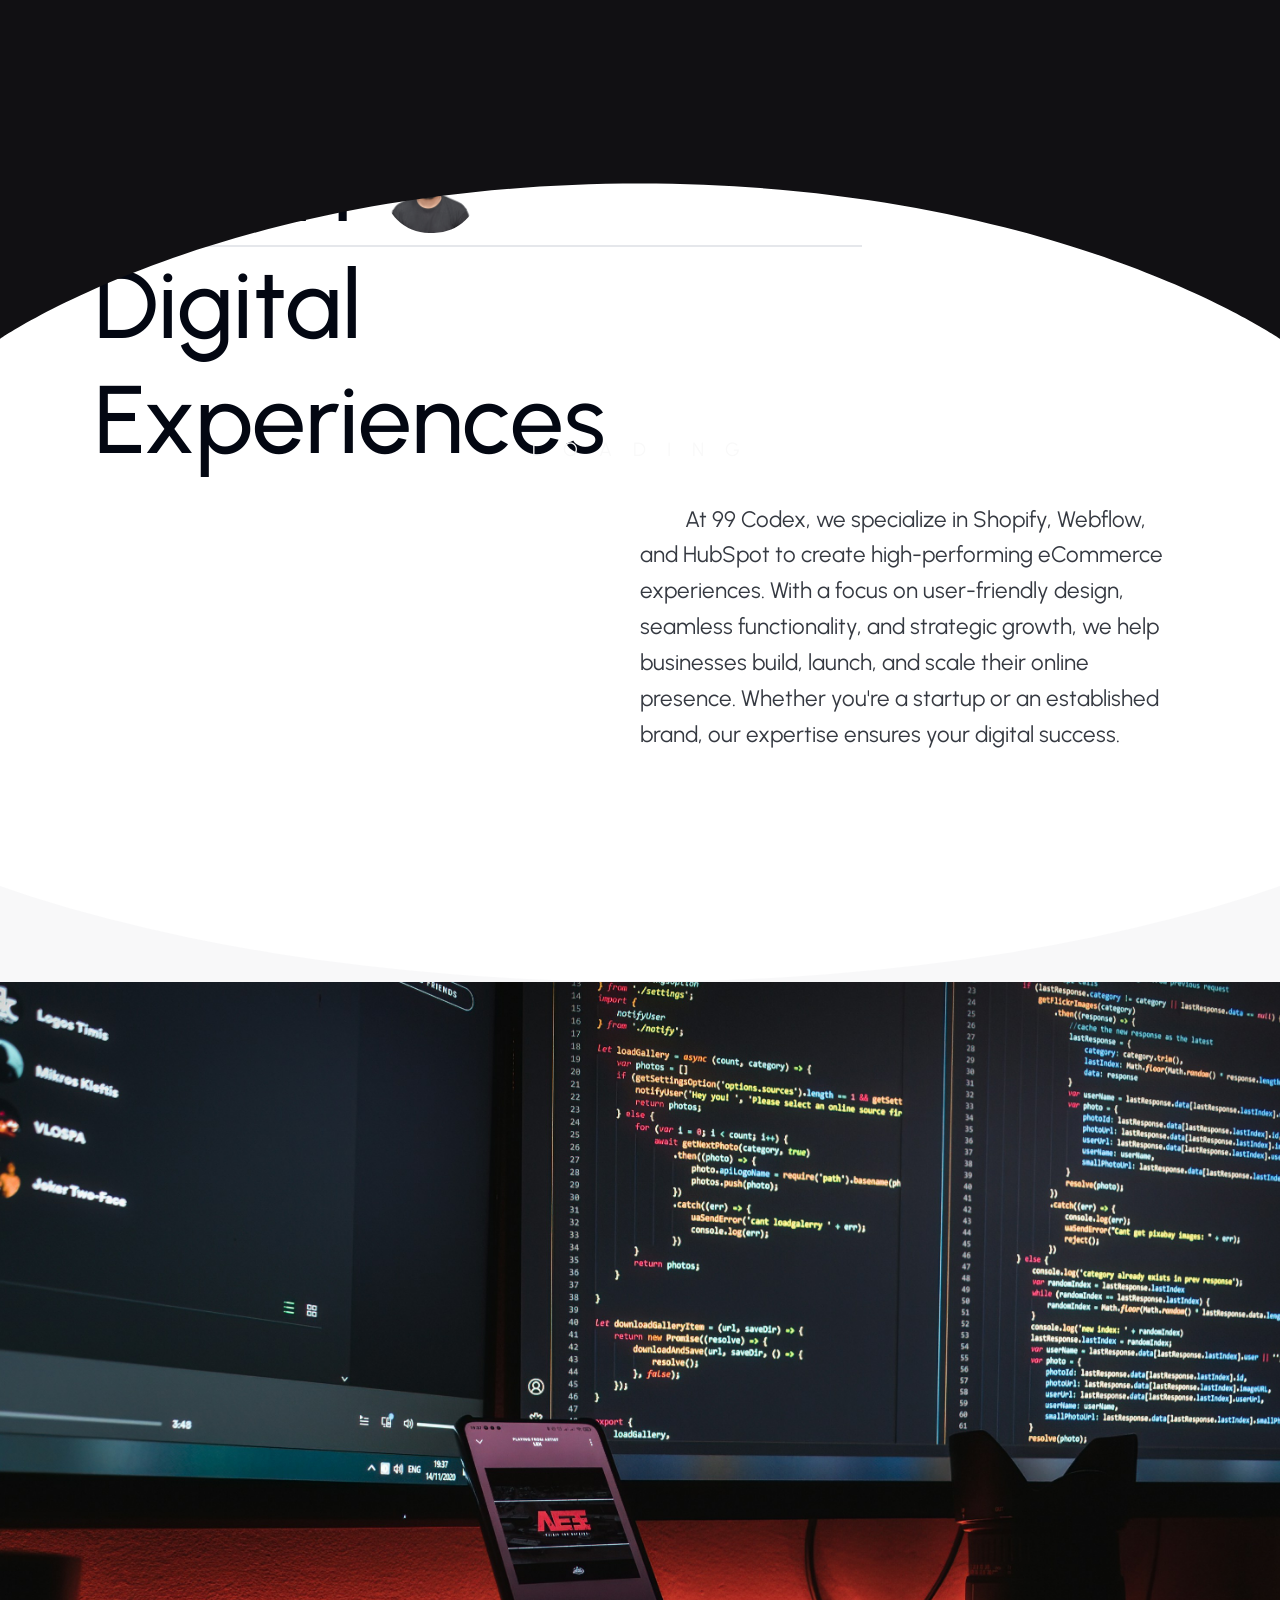
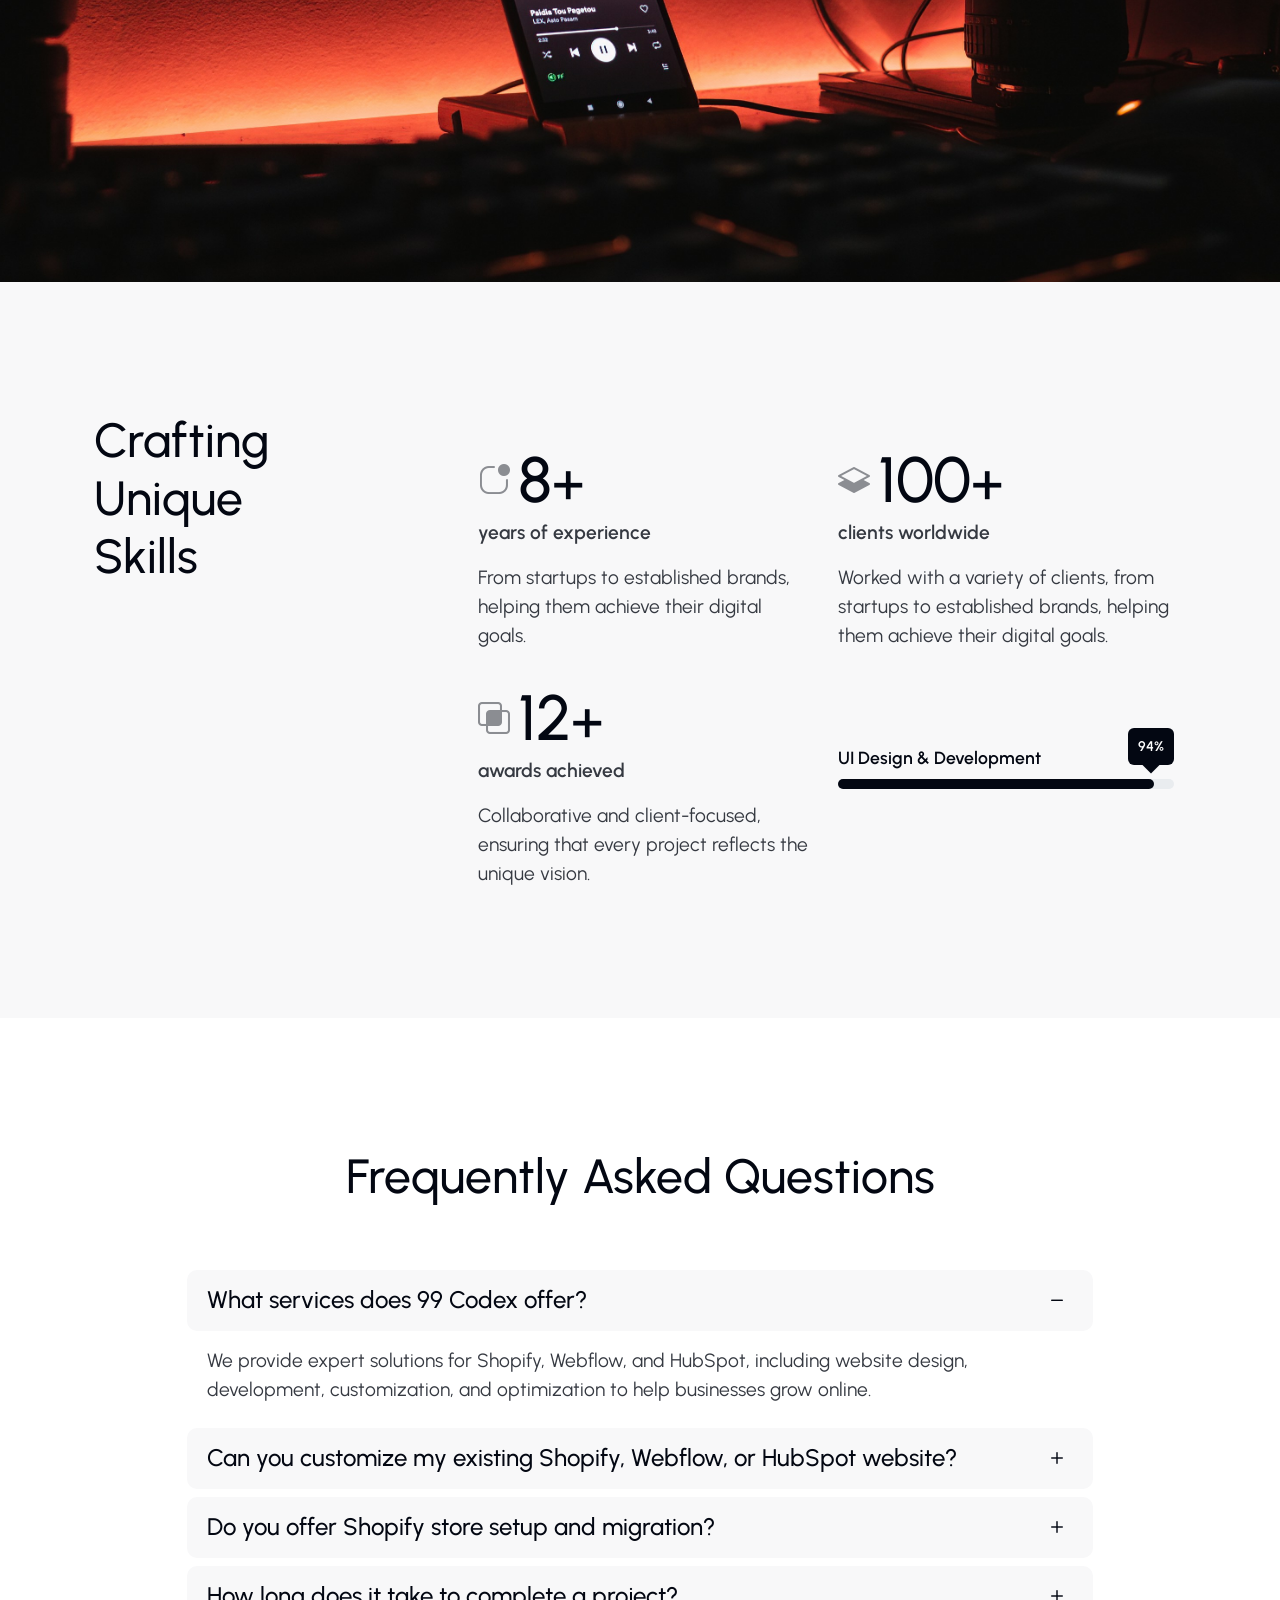
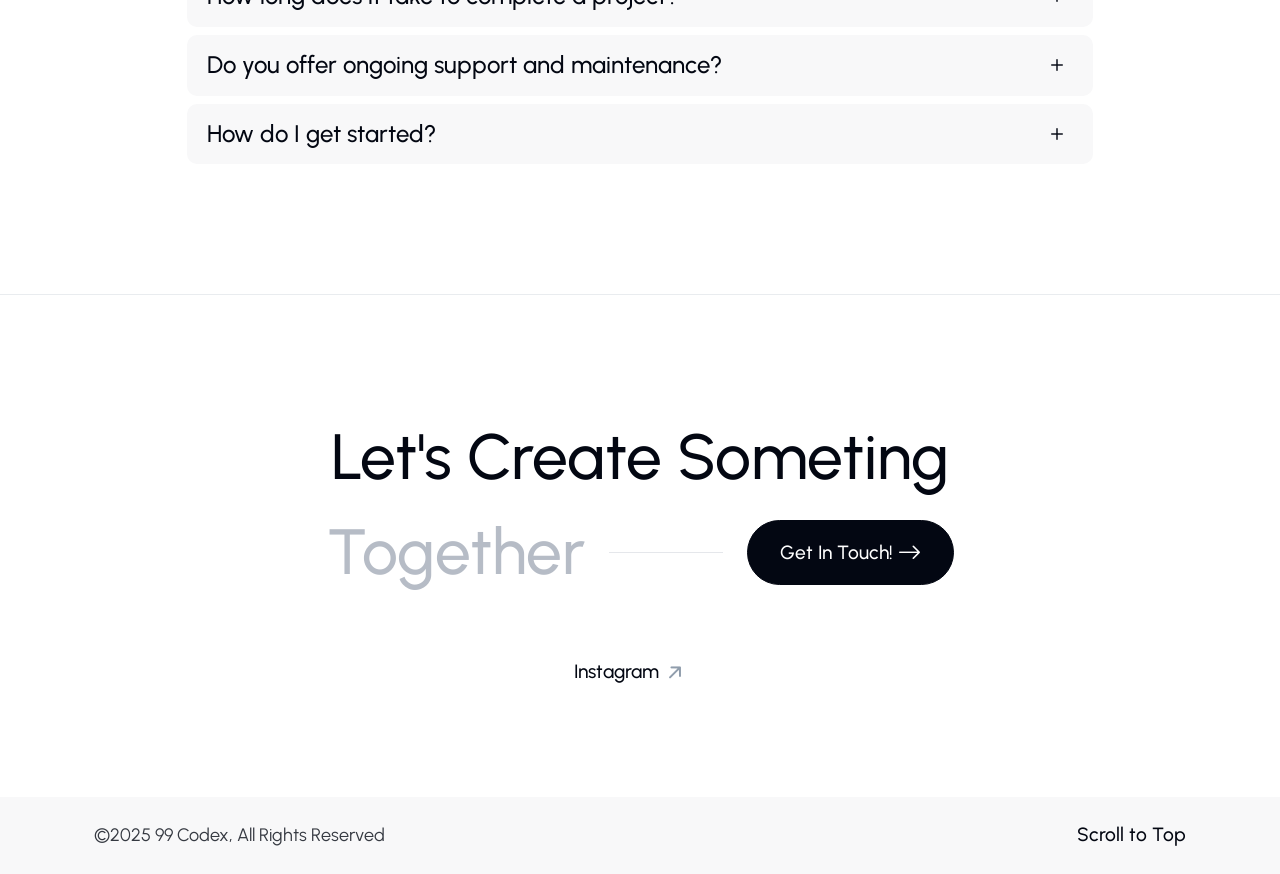
==== commit b925d8be: "instagram link" ====
--- a/about.html
+++ b/about.html
@@ -316,9 +316,7 @@
 										<!-- Socials -->
 										<div class="socials mt-5">
 											<nav class="nav justify-content-center">
-												<a class="nav-link swap-icon" href="#">Instagram <i class="icon rotate bi bi-arrow-right-short"></i></a>
-												<a class="nav-link swap-icon" href="#">Twitter <i class="icon rotate bi bi-arrow-right-short"></i></a>
-												<a class="nav-link swap-icon" href="#">Linkedin <i class="icon rotate bi bi-arrow-right-short"></i></a>
+												<a class="nav-link swap-icon" href="https://www.instagram.com/99cod_ex/">Instagram <i class="icon rotate bi bi-arrow-right-short"></i></a>
 											</nav>
 										</div>
 									</div>
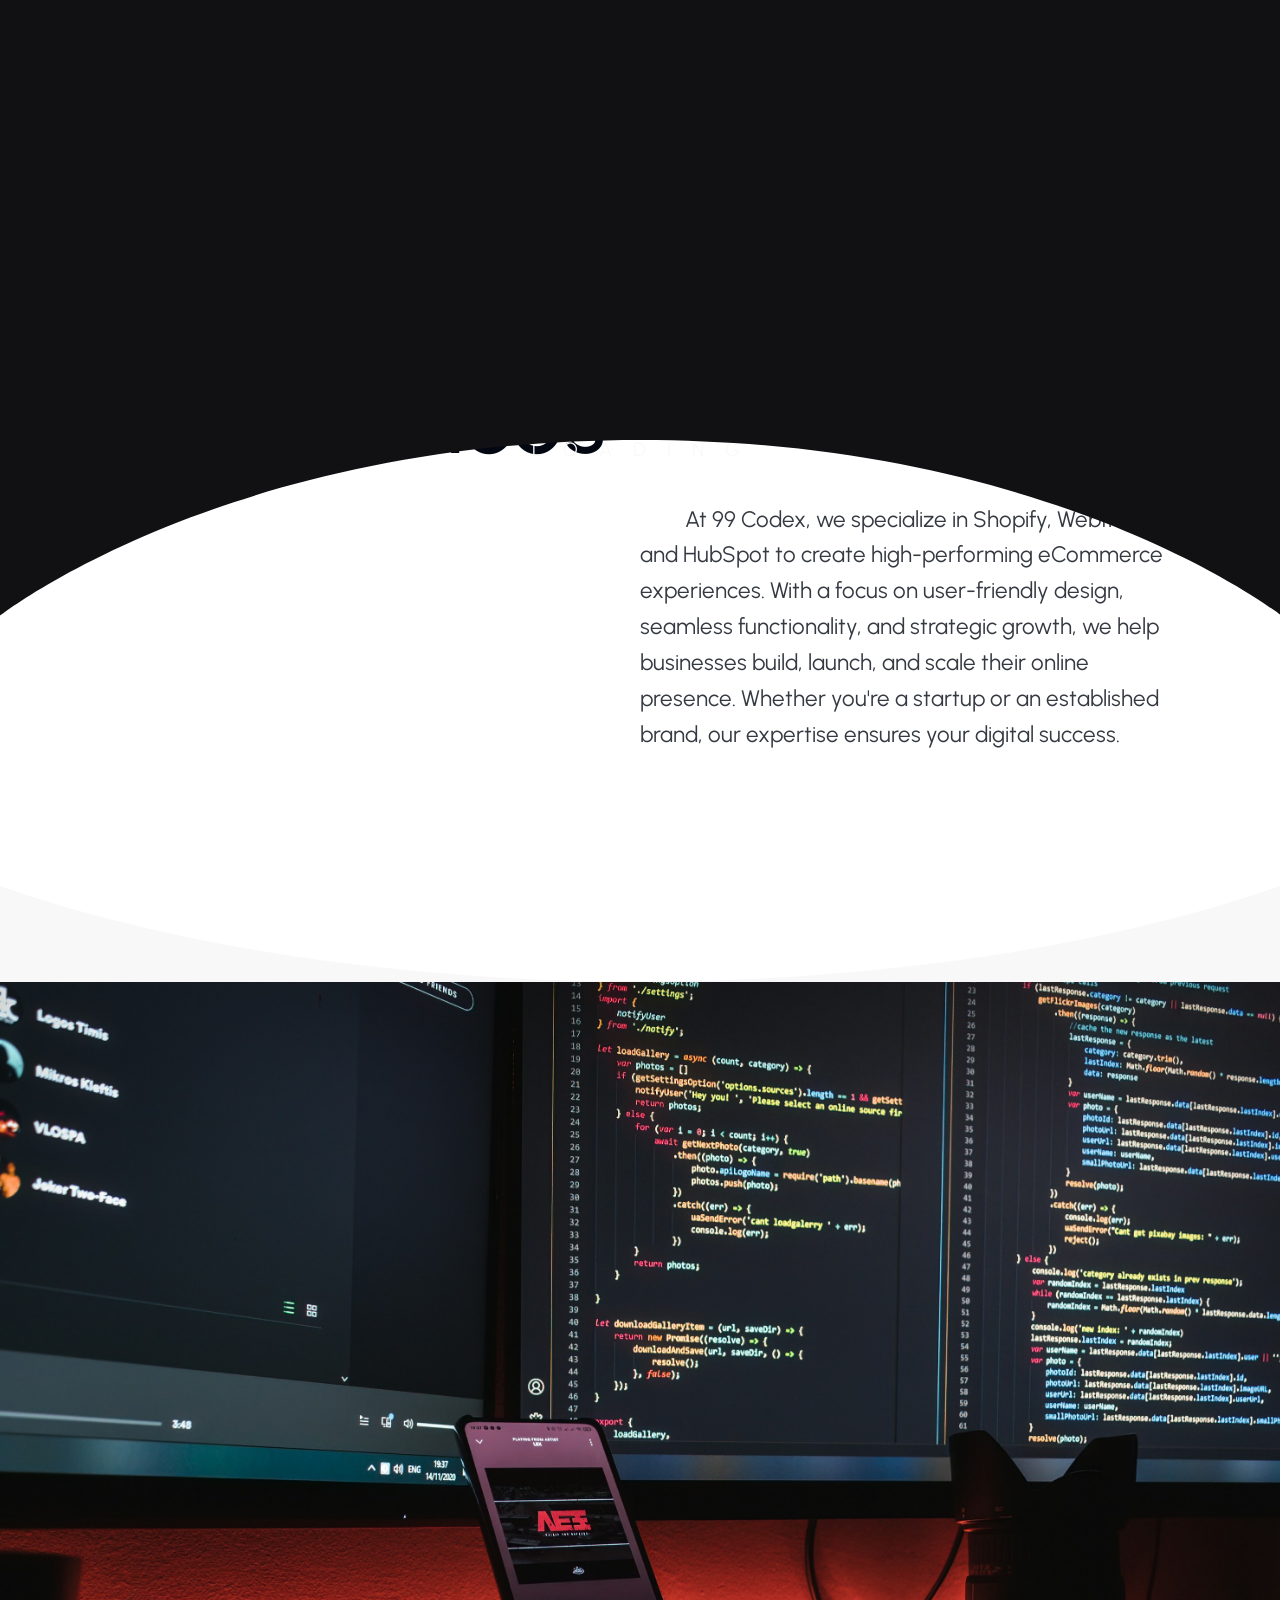
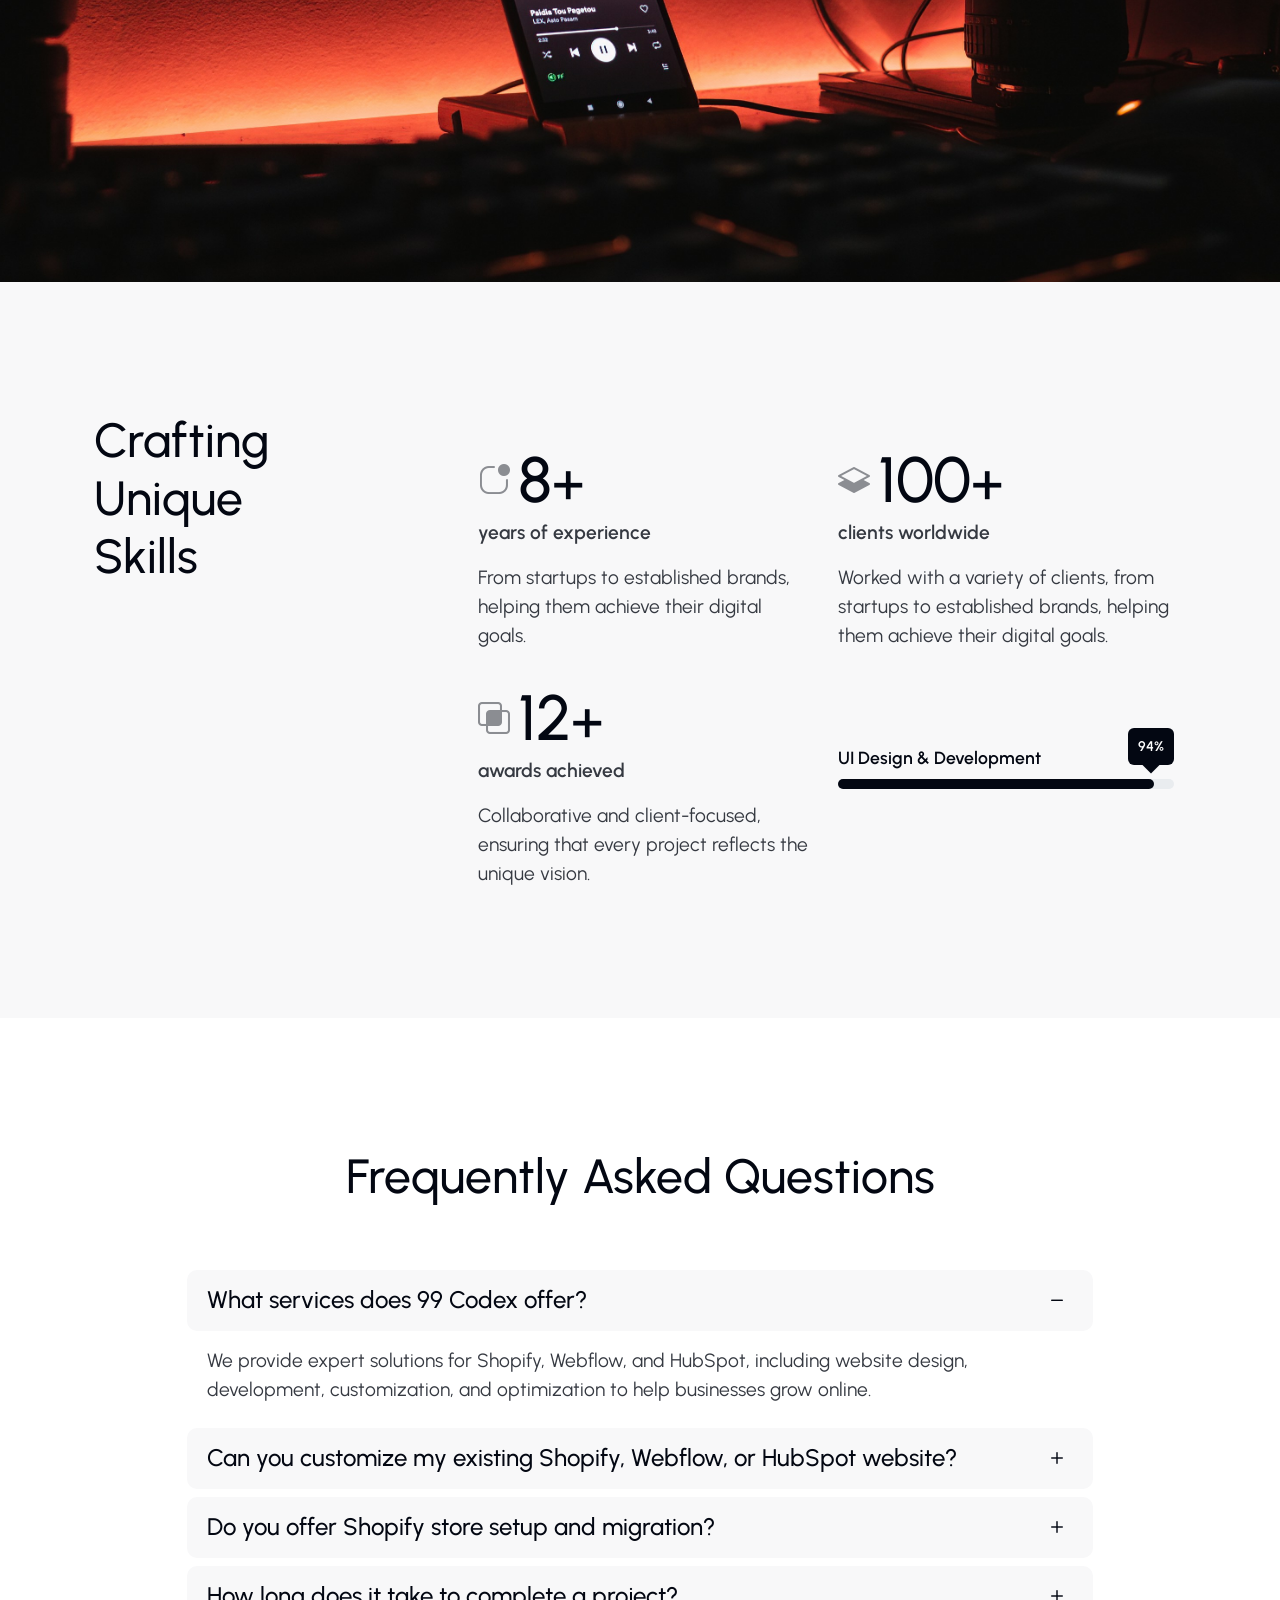
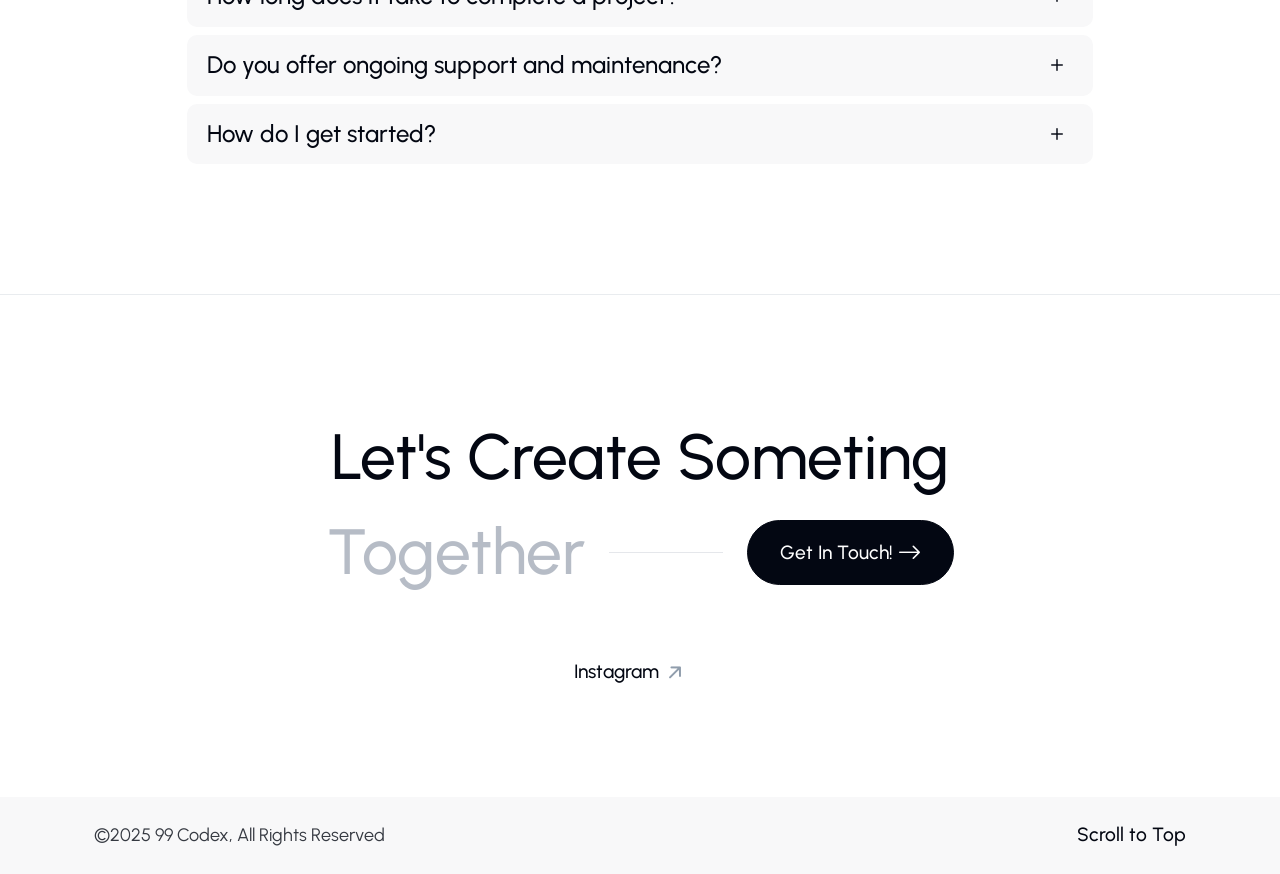
==== commit c843f30f: "instagram link missing" ====
--- a/about.html
+++ b/about.html
@@ -438,9 +438,8 @@
 							<!-- Socials -->
 							<div class="socials offcanvas-body">
 								<nav class="nav">
-									<a class="nav-link swap-icon" href="#">Instagram <i class="icon rotate bi bi-arrow-right-short"></i></a>
-									<a class="nav-link swap-icon" href="#">Twitter <i class="icon rotate bi bi-arrow-right-short"></i></a>
-									<a class="nav-link swap-icon" href="#">Linkedin <i class="icon rotate bi bi-arrow-right-short"></i></a>
+									<a class="nav-link swap-icon" href="https://www.instagram.com/99cod_ex/">Instagram <i class="icon rotate bi bi-arrow-right-short"></i></a>
+									
 								</nav>
 							</div>
 						</div>
